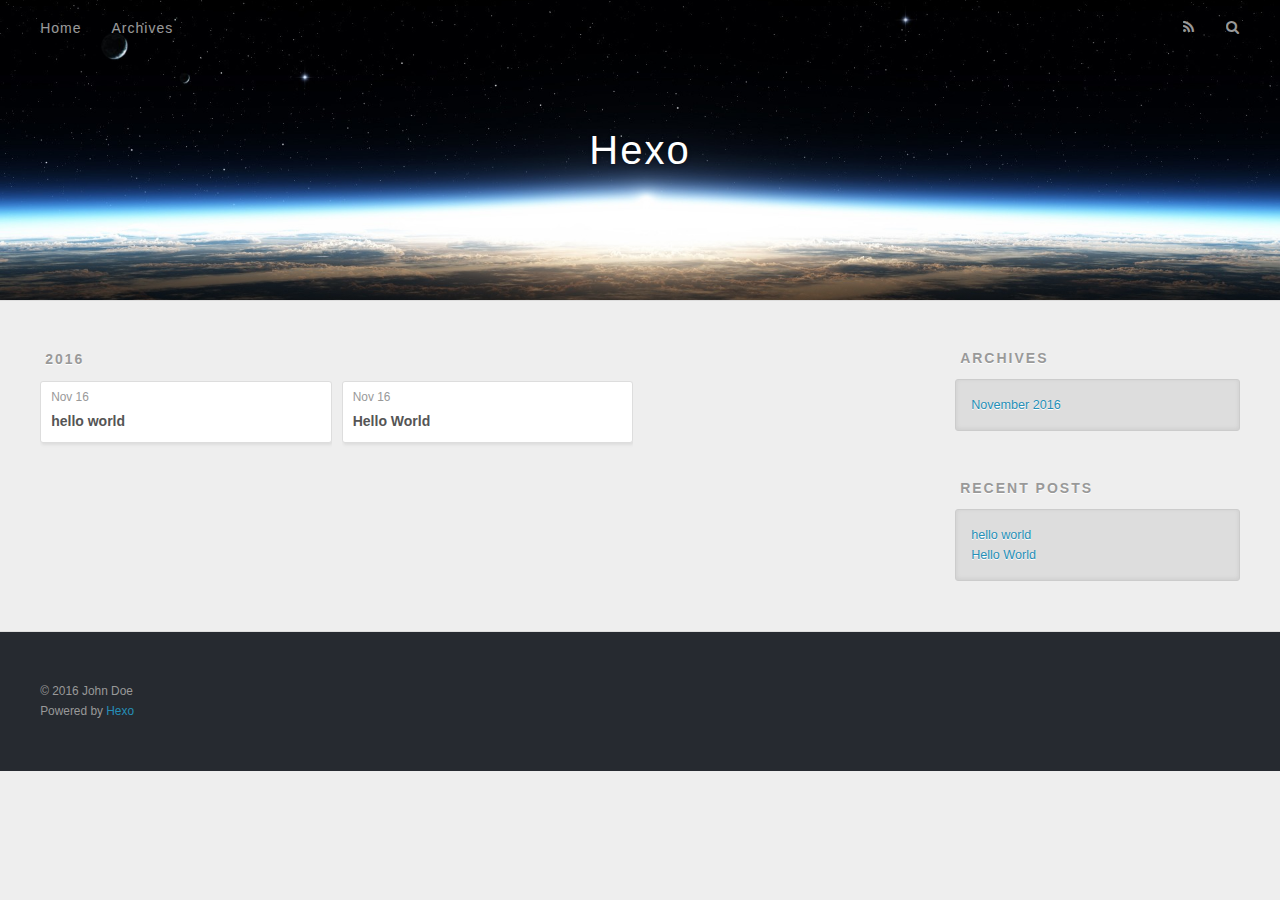
==== archives/index.html @ 9a526a94 "Site updated: 2016-11-16 15:22:12" ====
<!DOCTYPE html>
<html>
<head>
  <meta charset="utf-8">
  
  <title>Archives | Hexo</title>
  <meta name="viewport" content="width=device-width, initial-scale=1, maximum-scale=1">
  <meta property="og:type" content="website">
<meta property="og:title" content="Hexo">
<meta property="og:url" content="http://yoursite.com/archives/index.html">
<meta property="og:site_name" content="Hexo">
<meta name="twitter:card" content="summary">
<meta name="twitter:title" content="Hexo">
  
    <link rel="alternate" href="/atom.xml" title="Hexo" type="application/atom+xml">
  
  
    <link rel="icon" href="/favicon.png">
  
  
    <link href="//fonts.googleapis.com/css?family=Source+Code+Pro" rel="stylesheet" type="text/css">
  
  <link rel="stylesheet" href="/css/style.css">
  

</head>

<body>
  <div id="container">
    <div id="wrap">
      <header id="header">
  <div id="banner"></div>
  <div id="header-outer" class="outer">
    <div id="header-title" class="inner">
      <h1 id="logo-wrap">
        <a href="/" id="logo">Hexo</a>
      </h1>
      
    </div>
    <div id="header-inner" class="inner">
      <nav id="main-nav">
        <a id="main-nav-toggle" class="nav-icon"></a>
        
          <a class="main-nav-link" href="/">Home</a>
        
          <a class="main-nav-link" href="/archives">Archives</a>
        
      </nav>
      <nav id="sub-nav">
        
          <a id="nav-rss-link" class="nav-icon" href="/atom.xml" title="RSS Feed"></a>
        
        <a id="nav-search-btn" class="nav-icon" title="Search"></a>
      </nav>
      <div id="search-form-wrap">
        <form action="//google.com/search" method="get" accept-charset="UTF-8" class="search-form"><input type="search" name="q" results="0" class="search-form-input" placeholder="Search"><button type="submit" class="search-form-submit">&#xF002;</button><input type="hidden" name="sitesearch" value="http://yoursite.com"></form>
      </div>
    </div>
  </div>
</header>
      <div class="outer">
        <section id="main">
  
  
    
    
      
      
      <section class="archives-wrap">
        <div class="archive-year-wrap">
          <a href="/archives/2016" class="archive-year">2016</a>
        </div>
        <div class="archives">
    
    <article class="archive-article archive-type-post">
  <div class="archive-article-inner">
    <header class="archive-article-header">
      <a href="/2016/11/16/hello-world-1/" class="archive-article-date">
  <time datetime="2016-11-16T06:33:55.000Z" itemprop="datePublished">Nov 16</time>
</a>
      
  
    <h1 itemprop="name">
      <a class="archive-article-title" href="/2016/11/16/hello-world-1/">hello world</a>
    </h1>
  

    </header>
  </div>
</article>
  
    
    
    <article class="archive-article archive-type-post">
  <div class="archive-article-inner">
    <header class="archive-article-header">
      <a href="/2016/11/16/hello-world/" class="archive-article-date">
  <time datetime="2016-11-16T06:30:27.000Z" itemprop="datePublished">Nov 16</time>
</a>
      
  
    <h1 itemprop="name">
      <a class="archive-article-title" href="/2016/11/16/hello-world/">Hello World</a>
    </h1>
  

    </header>
  </div>
</article>
  
  
    </div></section>
  

</section>
        
          <aside id="sidebar">
  
    

  
    

  
    
  
    
  <div class="widget-wrap">
    <h3 class="widget-title">Archives</h3>
    <div class="widget">
      <ul class="archive-list"><li class="archive-list-item"><a class="archive-list-link" href="/archives/2016/11/">November 2016</a></li></ul>
    </div>
  </div>


  
    
  <div class="widget-wrap">
    <h3 class="widget-title">Recent Posts</h3>
    <div class="widget">
      <ul>
        
          <li>
            <a href="/2016/11/16/hello-world-1/">hello world</a>
          </li>
        
          <li>
            <a href="/2016/11/16/hello-world/">Hello World</a>
          </li>
        
      </ul>
    </div>
  </div>

  
</aside>
        
      </div>
      <footer id="footer">
  
  <div class="outer">
    <div id="footer-info" class="inner">
      &copy; 2016 John Doe<br>
      Powered by <a href="http://hexo.io/" target="_blank">Hexo</a>
    </div>
  </div>
</footer>
    </div>
    <nav id="mobile-nav">
  
    <a href="/" class="mobile-nav-link">Home</a>
  
    <a href="/archives" class="mobile-nav-link">Archives</a>
  
</nav>
    

<script src="//ajax.googleapis.com/ajax/libs/jquery/2.0.3/jquery.min.js"></script>


  <link rel="stylesheet" href="/fancybox/jquery.fancybox.css">
  <script src="/fancybox/jquery.fancybox.pack.js"></script>


<script src="/js/script.js"></script>

  </div>
</body>
</html>
---- css/style.css ----
body {
  width: 100%;
}
body:before,
body:after {
  content: "";
  display: table;
}
body:after {
  clear: both;
}
html,
body,
div,
span,
applet,
object,
iframe,
h1,
h2,
h3,
h4,
h5,
h6,
p,
blockquote,
pre,
a,
abbr,
acronym,
address,
big,
cite,
code,
del,
dfn,
em,
img,
ins,
kbd,
q,
s,
samp,
small,
strike,
strong,
sub,
sup,
tt,
var,
dl,
dt,
dd,
ol,
ul,
li,
fieldset,
form,
label,
legend,
table,
caption,
tbody,
tfoot,
thead,
tr,
th,
td {
  margin: 0;
  padding: 0;
  border: 0;
  outline: 0;
  font-weight: inherit;
  font-style: inherit;
  font-family: inherit;
  font-size: 100%;
  vertical-align: baseline;
}
body {
  line-height: 1;
  color: #000;
  background: #fff;
}
ol,
ul {
  list-style: none;
}
table {
  border-collapse: separate;
  border-spacing: 0;
  vertical-align: middle;
}
caption,
th,
td {
  text-align: left;
  font-weight: normal;
  vertical-align: middle;
}
a img {
  border: none;
}
input,
button {
  margin: 0;
  padding: 0;
}
input::-moz-focus-inner,
button::-moz-focus-inner {
  border: 0;
  padding: 0;
}
@font-face {
  font-family: FontAwesome;
  font-style: normal;
  font-weight: normal;
  src: url("fonts/fontawesome-webfont.eot?v=#4.0.3");
  src: url("fonts/fontawesome-webfont.eot?#iefix&v=#4.0.3") format("embedded-opentype"), url("fonts/fontawesome-webfont.woff?v=#4.0.3") format("woff"), url("fonts/fontawesome-webfont.ttf?v=#4.0.3") format("truetype"), url("fonts/fontawesome-webfont.svg#fontawesomeregular?v=#4.0.3") format("svg");
}
html,
body,
#container {
  height: 100%;
}
body {
  background: #eee;
  font: 14px "Helvetica Neue", Helvetica, Arial, sans-serif;
  -webkit-text-size-adjust: 100%;
}
.outer {
  max-width: 1220px;
  margin: 0 auto;
  padding: 0 20px;
}
.outer:before,
.outer:after {
  content: "";
  display: table;
}
.outer:after {
  clear: both;
}
.inner {
  display: inline;
  float: left;
  width: 98.33333333333333%;
  margin: 0 0.833333333333333%;
}
.left,
.alignleft {
  float: left;
}
.right,
.alignright {
  float: right;
}
.clear {
  clear: both;
}
#container {
  position: relative;
}
.mobile-nav-on {
  overflow: hidden;
}
#wrap {
  height: 100%;
  width: 100%;
  position: absolute;
  top: 0;
  left: 0;
  -webkit-transition: 0.2s ease-out;
  -moz-transition: 0.2s ease-out;
  -ms-transition: 0.2s ease-out;
  transition: 0.2s ease-out;
  z-index: 1;
  background: #eee;
}
.mobile-nav-on #wrap {
  left: 280px;
}
@media screen and (min-width: 768px) {
  #main {
    display: inline;
    float: left;
    width: 73.33333333333333%;
    margin: 0 0.833333333333333%;
  }
}
.article-date,
.article-category-link,
.archive-year,
.widget-title {
  text-decoration: none;
  text-transform: uppercase;
  letter-spacing: 2px;
  color: #999;
  margin-bottom: 1em;
  margin-left: 5px;
  line-height: 1em;
  text-shadow: 0 1px #fff;
  font-weight: bold;
}
.article-inner,
.archive-article-inner {
  background: #fff;
  -webkit-box-shadow: 1px 2px 3px #ddd;
  box-shadow: 1px 2px 3px #ddd;
  border: 1px solid #ddd;
  border-radius: 3px;
}
.article-entry h1,
.widget h1 {
  font-size: 2em;
}
.article-entry h2,
.widget h2 {
  font-size: 1.5em;
}
.article-entry h3,
.widget h3 {
  font-size: 1.3em;
}
.article-entry h4,
.widget h4 {
  font-size: 1.2em;
}
.article-entry h5,
.widget h5 {
  font-size: 1em;
}
.article-entry h6,
.widget h6 {
  font-size: 1em;
  color: #999;
}
.article-entry hr,
.widget hr {
  border: 1px dashed #ddd;
}
.article-entry strong,
.widget strong {
  font-weight: bold;
}
.article-entry em,
.widget em,
.article-entry cite,
.widget cite {
  font-style: italic;
}
.article-entry sup,
.widget sup,
.article-entry sub,
.widget sub {
  font-size: 0.75em;
  line-height: 0;
  position: relative;
  vertical-align: baseline;
}
.article-entry sup,
.widget sup {
  top: -0.5em;
}
.article-entry sub,
.widget sub {
  bottom: -0.2em;
}
.article-entry small,
.widget small {
  font-size: 0.85em;
}
.article-entry acronym,
.widget acronym,
.article-entry abbr,
.widget abbr {
  border-bottom: 1px dotted;
}
.article-entry ul,
.widget ul,
.article-entry ol,
.widget ol,
.article-entry dl,
.widget dl {
  margin: 0 20px;
  line-height: 1.6em;
}
.article-entry ul ul,
.widget ul ul,
.article-entry ol ul,
.widget ol ul,
.article-entry ul ol,
.widget ul ol,
.article-entry ol ol,
.widget ol ol {
  margin-top: 0;
  margin-bottom: 0;
}
.article-entry ul,
.widget ul {
  list-style: disc;
}
.article-entry ol,
.widget ol {
  list-style: decimal;
}
.article-entry dt,
.widget dt {
  font-weight: bold;
}
#header {
  height: 300px;
  position: relative;
  border-bottom: 1px solid #ddd;
}
#header:before,
#header:after {
  content: "";
  position: absolute;
  left: 0;
  right: 0;
  height: 40px;
}
#header:before {
  top: 0;
  background: -webkit-linear-gradient(rgba(0,0,0,0.2), transparent);
  background: -moz-linear-gradient(rgba(0,0,0,0.2), transparent);
  background: -ms-linear-gradient(rgba(0,0,0,0.2), transparent);
  background: linear-gradient(rgba(0,0,0,0.2), transparent);
}
#header:after {
  bottom: 0;
  background: -webkit-linear-gradient(transparent, rgba(0,0,0,0.2));
  background: -moz-linear-gradient(transparent, rgba(0,0,0,0.2));
  background: -ms-linear-gradient(transparent, rgba(0,0,0,0.2));
  background: linear-gradient(transparent, rgba(0,0,0,0.2));
}
#header-outer {
  height: 100%;
  position: relative;
}
#header-inner {
  position: relative;
  overflow: hidden;
}
#banner {
  position: absolute;
  top: 0;
  left: 0;
  width: 100%;
  height: 100%;
  background: url("images/banner.jpg") center #000;
  -webkit-background-size: cover;
  -moz-background-size: cover;
  background-size: cover;
  z-index: -1;
}
#header-title {
  text-align: center;
  height: 40px;
  position: absolute;
  top: 50%;
  left: 0;
  margin-top: -20px;
}
#logo,
#subtitle {
  text-decoration: none;
  color: #fff;
  font-weight: 300;
  text-shadow: 0 1px 4px rgba(0,0,0,0.3);
}
#logo {
  font-size: 40px;
  line-height: 40px;
  letter-spacing: 2px;
}
#subtitle {
  font-size: 16px;
  line-height: 16px;
  letter-spacing: 1px;
}
#subtitle-wrap {
  margin-top: 16px;
}
#main-nav {
  float: left;
  margin-left: -15px;
}
.nav-icon,
.main-nav-link {
  float: left;
  color: #fff;
  opacity: 0.6;
  text-decoration: none;
  text-shadow: 0 1px rgba(0,0,0,0.2);
  -webkit-transition: opacity 0.2s;
  -moz-transition: opacity 0.2s;
  -ms-transition: opacity 0.2s;
  transition: opacity 0.2s;
  display: block;
  padding: 20px 15px;
}
.nav-icon:hover,
.main-nav-link:hover {
  opacity: 1;
}
.nav-icon {
  font-family: FontAwesome;
  text-align: center;
  font-size: 14px;
  width: 14px;
  height: 14px;
  padding: 20px 15px;
  position: relative;
  cursor: pointer;
}
.main-nav-link {
  font-weight: 300;
  letter-spacing: 1px;
}
@media screen and (max-width: 479px) {
  .main-nav-link {
    display: none;
  }
}
#main-nav-toggle {
  display: none;
}
#main-nav-toggle:before {
  content: "\f0c9";
}
@media screen and (max-width: 479px) {
  #main-nav-toggle {
    display: block;
  }
}
#sub-nav {
  float: right;
  margin-right: -15px;
}
#nav-rss-link:before {
  content: "\f09e";
}
#nav-search-btn:before {
  content: "\f002";
}
#search-form-wrap {
  position: absolute;
  top: 15px;
  width: 150px;
  height: 30px;
  right: -150px;
  opacity: 0;
  -webkit-transition: 0.2s ease-out;
  -moz-transition: 0.2s ease-out;
  -ms-transition: 0.2s ease-out;
  transition: 0.2s ease-out;
}
#search-form-wrap.on {
  opacity: 1;
  right: 0;
}
@media screen and (max-width: 479px) {
  #search-form-wrap {
    width: 100%;
    right: -100%;
  }
}
.search-form {
  position: absolute;
  top: 0;
  left: 0;
  right: 0;
  background: #fff;
  padding: 5px 15px;
  border-radius: 15px;
  -webkit-box-shadow: 0 0 10px rgba(0,0,0,0.3);
  box-shadow: 0 0 10px rgba(0,0,0,0.3);
}
.search-form-input {
  border: none;
  background: none;
  color: #555;
  width: 100%;
  font: 13px "Helvetica Neue", Helvetica, Arial, sans-serif;
  outline: none;
}
.search-form-input::-webkit-search-results-decoration,
.search-form-input::-webkit-search-cancel-button {
  -webkit-appearance: none;
}
.search-form-submit {
  position: absolute;
  top: 50%;
  right: 10px;
  margin-top: -7px;
  font: 13px FontAwesome;
  border: none;
  background: none;
  color: #bbb;
  cursor: pointer;
}
.search-form-submit:hover,
.search-form-submit:focus {
  color: #777;
}
.article {
  margin: 50px 0;
}
.article-inner {
  overflow: hidden;
}
.article-meta:before,
.article-meta:after {
  content: "";
  display: table;
}
.article-meta:after {
  clear: both;
}
.article-date {
  float: left;
}
.article-category {
  float: left;
  line-height: 1em;
  color: #ccc;
  text-shadow: 0 1px #fff;
  margin-left: 8px;
}
.article-category:before {
  content: "\2022";
}
.article-category-link {
  margin: 0 12px 1em;
}
.article-header {
  padding: 20px 20px 0;
}
.article-title {
  text-decoration: none;
  font-size: 2em;
  font-weight: bold;
  color: #555;
  line-height: 1.1em;
  -webkit-transition: color 0.2s;
  -moz-transition: color 0.2s;
  -ms-transition: color 0.2s;
  transition: color 0.2s;
}
a.article-title:hover {
  color: #258fb8;
}
.article-entry {
  color: #555;
  padding: 0 20px;
}
.article-entry:before,
.article-entry:after {
  content: "";
  display: table;
}
.article-entry:after {
  clear: both;
}
.article-entry p,
.article-entry table {
  line-height: 1.6em;
  margin: 1.6em 0;
}
.article-entry h1,
.article-entry h2,
.article-entry h3,
.article-entry h4,
.article-entry h5,
.article-entry h6 {
  font-weight: bold;
}
.article-entry h1,
.article-entry h2,
.article-entry h3,
.article-entry h4,
.article-entry h5,
.article-entry h6 {
  line-height: 1.1em;
  margin: 1.1em 0;
}
.article-entry a {
  color: #258fb8;
  text-decoration: none;
}
.article-entry a:hover {
  text-decoration: underline;
}
.article-entry ul,
.article-entry ol,
.article-entry dl {
  margin-top: 1.6em;
  margin-bottom: 1.6em;
}
.article-entry img,
.article-entry video {
  max-width: 100%;
  height: auto;
  display: block;
  margin: auto;
}
.article-entry iframe {
  border: none;
}
.article-entry table {
  width: 100%;
  border-collapse: collapse;
  border-spacing: 0;
}
.article-entry th {
  font-weight: bold;
  border-bottom: 3px solid #ddd;
  padding-bottom: 0.5em;
}
.article-entry td {
  border-bottom: 1px solid #ddd;
  padding: 10px 0;
}
.article-entry blockquote {
  font-family: Georgia, "Times New Roman", serif;
  font-size: 1.4em;
  margin: 1.6em 20px;
  text-align: center;
}
.article-entry blockquote footer {
  font-size: 14px;
  margin: 1.6em 0;
  font-family: "Helvetica Neue", Helvetica, Arial, sans-serif;
}
.article-entry blockquote footer cite:before {
  content: "—";
  padding: 0 0.5em;
}
.article-entry .pullquote {
  text-align: left;
  width: 45%;
  margin: 0;
}
.article-entry .pullquote.left {
  margin-left: 0.5em;
  margin-right: 1em;
}
.article-entry .pullquote.right {
  margin-right: 0.5em;
  margin-left: 1em;
}
.article-entry .caption {
  color: #999;
  display: block;
  font-size: 0.9em;
  margin-top: 0.5em;
  position: relative;
  text-align: center;
}
.article-entry .video-container {
  position: relative;
  padding-top: 56.25%;
  height: 0;
  overflow: hidden;
}
.article-entry .video-container iframe,
.article-entry .video-container object,
.article-entry .video-container embed {
  position: absolute;
  top: 0;
  left: 0;
  width: 100%;
  height: 100%;
  margin-top: 0;
}
.article-more-link a {
  display: inline-block;
  line-height: 1em;
  padding: 6px 15px;
  border-radius: 15px;
  background: #eee;
  color: #999;
  text-shadow: 0 1px #fff;
  text-decoration: none;
}
.article-more-link a:hover {
  background: #258fb8;
  color: #fff;
  text-decoration: none;
  text-shadow: 0 1px #1e7293;
}
.article-footer {
  font-size: 0.85em;
  line-height: 1.6em;
  border-top: 1px solid #ddd;
  padding-top: 1.6em;
  margin: 0 20px 20px;
}
.article-footer:before,
.article-footer:after {
  content: "";
  display: table;
}
.article-footer:after {
  clear: both;
}
.article-footer a {
  color: #999;
  text-decoration: none;
}
.article-footer a:hover {
  color: #555;
}
.article-tag-list-item {
  float: left;
  margin-right: 10px;
}
.article-tag-list-link:before {
  content: "#";
}
.article-comment-link {
  float: right;
}
.article-comment-link:before {
  content: "\f075";
  font-family: FontAwesome;
  padding-right: 8px;
}
.article-share-link {
  cursor: pointer;
  float: right;
  margin-left: 20px;
}
.article-share-link:before {
  content: "\f064";
  font-family: FontAwesome;
  padding-right: 6px;
}
#article-nav {
  position: relative;
}
#article-nav:before,
#article-nav:after {
  content: "";
  display: table;
}
#article-nav:after {
  clear: both;
}
@media screen and (min-width: 768px) {
  #article-nav {
    margin: 50px 0;
  }
  #article-nav:before {
    width: 8px;
    height: 8px;
    position: absolute;
    top: 50%;
    left: 50%;
    margin-top: -4px;
    margin-left: -4px;
    content: "";
    border-radius: 50%;
    background: #ddd;
    -webkit-box-shadow: 0 1px 2px #fff;
    box-shadow: 0 1px 2px #fff;
  }
}
.article-nav-link-wrap {
  text-decoration: none;
  text-shadow: 0 1px #fff;
  color: #999;
  -webkit-box-sizing: border-box;
  -moz-box-sizing: border-box;
  box-sizing: border-box;
  margin-top: 50px;
  text-align: center;
  display: block;
}
.article-nav-link-wrap:hover {
  color: #555;
}
@media screen and (min-width: 768px) {
  .article-nav-link-wrap {
    width: 50%;
    margin-top: 0;
  }
}
@media screen and (min-width: 768px) {
  #article-nav-newer {
    float: left;
    text-align: right;
    padding-right: 20px;
  }
}
@media screen and (min-width: 768px) {
  #article-nav-older {
    float: right;
    text-align: left;
    padding-left: 20px;
  }
}
.article-nav-caption {
  text-transform: uppercase;
  letter-spacing: 2px;
  color: #ddd;
  line-height: 1em;
  font-weight: bold;
}
#article-nav-newer .article-nav-caption {
  margin-right: -2px;
}
.article-nav-title {
  font-size: 0.85em;
  line-height: 1.6em;
  margin-top: 0.5em;
}
.article-share-box {
  position: absolute;
  display: none;
  background: #fff;
  -webkit-box-shadow: 1px 2px 10px rgba(0,0,0,0.2);
  box-shadow: 1px 2px 10px rgba(0,0,0,0.2);
  border-radius: 3px;
  margin-left: -145px;
  overflow: hidden;
  z-index: 1;
}
.article-share-box.on {
  display: block;
}
.article-share-input {
  width: 100%;
  background: none;
  -webkit-box-sizing: border-box;
  -moz-box-sizing: border-box;
  box-sizing: border-box;
  font: 14px "Helvetica Neue", Helvetica, Arial, sans-serif;
  padding: 0 15px;
  color: #555;
  outline: none;
  border: 1px solid #ddd;
  border-radius: 3px 3px 0 0;
  height: 36px;
  line-height: 36px;
}
.article-share-links {
  background: #eee;
}
.article-share-links:before,
.article-share-links:after {
  content: "";
  display: table;
}
.article-share-links:after {
  clear: both;
}
.article-share-twitter,
.article-share-facebook,
.article-share-pinterest,
.article-share-google {
  width: 50px;
  height: 36px;
  display: block;
  float: left;
  position: relative;
  color: #999;
  text-shadow: 0 1px #fff;
}
.article-share-twitter:before,
.article-share-facebook:before,
.article-share-pinterest:before,
.article-share-google:before {
  font-size: 20px;
  font-family: FontAwesome;
  width: 20px;
  height: 20px;
  position: absolute;
  top: 50%;
  left: 50%;
  margin-top: -10px;
  margin-left: -10px;
  text-align: center;
}
.article-share-twitter:hover,
.article-share-facebook:hover,
.article-share-pinterest:hover,
.article-share-google:hover {
  color: #fff;
}
.article-share-twitter:before {
  content: "\f099";
}
.article-share-twitter:hover {
  background: #00aced;
  text-shadow: 0 1px #008abe;
}
.article-share-facebook:before {
  content: "\f09a";
}
.article-share-facebook:hover {
  background: #3b5998;
  text-shadow: 0 1px #2f477a;
}
.article-share-pinterest:before {
  content: "\f0d2";
}
.article-share-pinterest:hover {
  background: #cb2027;
  text-shadow: 0 1px #a21a1f;
}
.article-share-google:before {
  content: "\f0d5";
}
.article-share-google:hover {
  background: #dd4b39;
  text-shadow: 0 1px #be3221;
}
.article-gallery {
  background: #000;
  position: relative;
}
.article-gallery-photos {
  position: relative;
  overflow: hidden;
}
.article-gallery-img {
  display: none;
  max-width: 100%;
}
.article-gallery-img:first-child {
  display: block;
}
.article-gallery-img.loaded {
  position: absolute;
  display: block;
}
.article-gallery-img img {
  display: block;
  max-width: 100%;
  margin: 0 auto;
}
#comments {
  background: #fff;
  -webkit-box-shadow: 1px 2px 3px #ddd;
  box-shadow: 1px 2px 3px #ddd;
  padding: 20px;
  border: 1px solid #ddd;
  border-radius: 3px;
  margin: 50px 0;
}
#comments a {
  color: #258fb8;
}
.archives-wrap {
  margin: 50px 0;
}
.archives:before,
.archives:after {
  content: "";
  display: table;
}
.archives:after {
  clear: both;
}
.archive-year-wrap {
  margin-bottom: 1em;
}
.archives {
  -webkit-column-gap: 10px;
  -moz-column-gap: 10px;
  column-gap: 10px;
}
@media screen and (min-width: 480px) and (max-width: 767px) {
  .archives {
    -webkit-column-count: 2;
    -moz-column-count: 2;
    column-count: 2;
  }
}
@media screen and (min-width: 768px) {
  .archives {
    -webkit-column-count: 3;
    -moz-column-count: 3;
    column-count: 3;
  }
}
.archive-article {
  -webkit-column-break-inside: avoid;
  page-break-inside: avoid;
  overflow: hidden;
  break-inside: avoid-column;
}
.archive-article-inner {
  padding: 10px;
  margin-bottom: 15px;
}
.archive-article-title {
  text-decoration: none;
  font-weight: bold;
  color: #555;
  -webkit-transition: color 0.2s;
  -moz-transition: color 0.2s;
  -ms-transition: color 0.2s;
  transition: color 0.2s;
  line-height: 1.6em;
}
.archive-article-title:hover {
  color: #258fb8;
}
.archive-article-footer {
  margin-top: 1em;
}
.archive-article-date {
  color: #999;
  text-decoration: none;
  font-size: 0.85em;
  line-height: 1em;
  margin-bottom: 0.5em;
  display: block;
}
#page-nav {
  margin: 50px auto;
  background: #fff;
  -webkit-box-shadow: 1px 2px 3px #ddd;
  box-shadow: 1px 2px 3px #ddd;
  border: 1px solid #ddd;
  border-radius: 3px;
  text-align: center;
  color: #999;
  overflow: hidden;
}
#page-nav:before,
#page-nav:after {
  content: "";
  display: table;
}
#page-nav:after {
  clear: both;
}
#page-nav a,
#page-nav span {
  padding: 10px 20px;
  line-height: 1;
  height: 2ex;
}
#page-nav a {
  color: #999;
  text-decoration: none;
}
#page-nav a:hover {
  background: #999;
  color: #fff;
}
#page-nav .prev {
  float: left;
}
#page-nav .next {
  float: right;
}
#page-nav .page-number {
  display: inline-block;
}
@media screen and (max-width: 479px) {
  #page-nav .page-number {
    display: none;
  }
}
#page-nav .current {
  color: #555;
  font-weight: bold;
}
#page-nav .space {
  color: #ddd;
}
#footer {
  background: #262a30;
  padding: 50px 0;
  border-top: 1px solid #ddd;
  color: #999;
}
#footer a {
  color: #258fb8;
  text-decoration: none;
}
#footer a:hover {
  text-decoration: underline;
}
#footer-info {
  line-height: 1.6em;
  font-size: 0.85em;
}
.article-entry pre,
.article-entry .highlight {
  background: #2d2d2d;
  margin: 0 -20px;
  padding: 15px 20px;
  border-style: solid;
  border-color: #ddd;
  border-width: 1px 0;
  overflow: auto;
  color: #ccc;
  line-height: 22.400000000000002px;
}
.article-entry .highlight .gutter pre,
.article-entry .gist .gist-file .gist-data .line-numbers {
  color: #666;
  font-size: 0.85em;
}
.article-entry pre,
.article-entry code {
  font-family: "Source Code Pro", Consolas, Monaco, Menlo, Consolas, monospace;
}
.article-entry code {
  background: #eee;
  text-shadow: 0 1px #fff;
  padding: 0 0.3em;
}
.article-entry pre code {
  background: none;
  text-shadow: none;
  padding: 0;
}
.article-entry .highlight pre {
  border: none;
  margin: 0;
  padding: 0;
}
.article-entry .highlight table {
  margin: 0;
  width: auto;
}
.article-entry .highlight td {
  border: none;
  padding: 0;
}
.article-entry .highlight figcaption {
  font-size: 0.85em;
  color: #999;
  line-height: 1em;
  margin-bottom: 1em;
}
.article-entry .highlight figcaption:before,
.article-entry .highlight figcaption:after {
  content: "";
  display: table;
}
.article-entry .highlight figcaption:after {
  clear: both;
}
.article-entry .highlight figcaption a {
  float: right;
}
.article-entry .highlight .gutter pre {
  text-align: right;
  padding-right: 20px;
}
.article-entry .highlight .line {
  height: 22.400000000000002px;
}
.article-entry .highlight .line.marked {
  background: #515151;
}
.article-entry .gist {
  margin: 0 -20px;
  border-style: solid;
  border-color: #ddd;
  border-width: 1px 0;
  background: #2d2d2d;
  padding: 15px 20px 15px 0;
}
.article-entry .gist .gist-file {
  border: none;
  font-family: "Source Code Pro", Consolas, Monaco, Menlo, Consolas, monospace;
  margin: 0;
}
.article-entry .gist .gist-file .gist-data {
  background: none;
  border: none;
}
.article-entry .gist .gist-file .gist-data .line-numbers {
  background: none;
  border: none;
  padding: 0 20px 0 0;
}
.article-entry .gist .gist-file .gist-data .line-data {
  padding: 0 !important;
}
.article-entry .gist .gist-file .highlight {
  margin: 0;
  padding: 0;
  border: none;
}
.article-entry .gist .gist-file .gist-meta {
  background: #2d2d2d;
  color: #999;
  font: 0.85em "Helvetica Neue", Helvetica, Arial, sans-serif;
  text-shadow: 0 0;
  padding: 0;
  margin-top: 1em;
  margin-left: 20px;
}
.article-entry .gist .gist-file .gist-meta a {
  color: #258fb8;
  font-weight: normal;
}
.article-entry .gist .gist-file .gist-meta a:hover {
  text-decoration: underline;
}
pre .comment,
pre .title {
  color: #999;
}
pre .variable,
pre .attribute,
pre .tag,
pre .regexp,
pre .ruby .constant,
pre .xml .tag .title,
pre .xml .pi,
pre .xml .doctype,
pre .html .doctype,
pre .css .id,
pre .css .class,
pre .css .pseudo {
  color: #f2777a;
}
pre .number,
pre .preprocessor,
pre .built_in,
pre .literal,
pre .params,
pre .constant {
  color: #f99157;
}
pre .class,
pre .ruby .class .title,
pre .css .rules .attribute {
  color: #9c9;
}
pre .string,
pre .value,
pre .inheritance,
pre .header,
pre .ruby .symbol,
pre .xml .cdata {
  color: #9c9;
}
pre .css .hexcolor {
  color: #6cc;
}
pre .function,
pre .python .decorator,
pre .python .title,
pre .ruby .function .title,
pre .ruby .title .keyword,
pre .perl .sub,
pre .javascript .title,
pre .coffeescript .title {
  color: #69c;
}
pre .keyword,
pre .javascript .function {
  color: #c9c;
}
@media screen and (max-width: 479px) {
  #mobile-nav {
    position: absolute;
    top: 0;
    left: 0;
    width: 280px;
    height: 100%;
    background: #191919;
    border-right: 1px solid #fff;
  }
}
@media screen and (max-width: 479px) {
  .mobile-nav-link {
    display: block;
    color: #999;
    text-decoration: none;
    padding: 15px 20px;
    font-weight: bold;
  }
  .mobile-nav-link:hover {
    color: #fff;
  }
}
@media screen and (min-width: 768px) {
  #sidebar {
    display: inline;
    float: left;
    width: 23.333333333333332%;
    margin: 0 0.833333333333333%;
  }
}
.widget-wrap {
  margin: 50px 0;
}
.widget {
  color: #777;
  text-shadow: 0 1px #fff;
  background: #ddd;
  -webkit-box-shadow: 0 -1px 4px #ccc inset;
  box-shadow: 0 -1px 4px #ccc inset;
  border: 1px solid #ccc;
  padding: 15px;
  border-radius: 3px;
}
.widget a {
  color: #258fb8;
  text-decoration: none;
}
.widget a:hover {
  text-decoration: underline;
}
.widget ul ul,
.widget ol ul,
.widget dl ul,
.widget ul ol,
.widget ol ol,
.widget dl ol,
.widget ul dl,
.widget ol dl,
.widget dl dl {
  margin-left: 15px;
  list-style: disc;
}
.widget {
  line-height: 1.6em;
  word-wrap: break-word;
  font-size: 0.9em;
}
.widget ul,
.widget ol {
  list-style: none;
  margin: 0;
}
.widget ul ul,
.widget ol ul,
.widget ul ol,
.widget ol ol {
  margin: 0 20px;
}
.widget ul ul,
.widget ol ul {
  list-style: disc;
}
.widget ul ol,
.widget ol ol {
  list-style: decimal;
}
.category-list-count,
.tag-list-count,
.archive-list-count {
  padding-left: 5px;
  color: #999;
  font-size: 0.85em;
}
.category-list-count:before,
.tag-list-count:before,
.archive-list-count:before {
  content: "(";
}
.category-list-count:after,
.tag-list-count:after,
.archive-list-count:after {
  content: ")";
}
.tagcloud a {
  margin-right: 5px;
  display: inline-block;
}
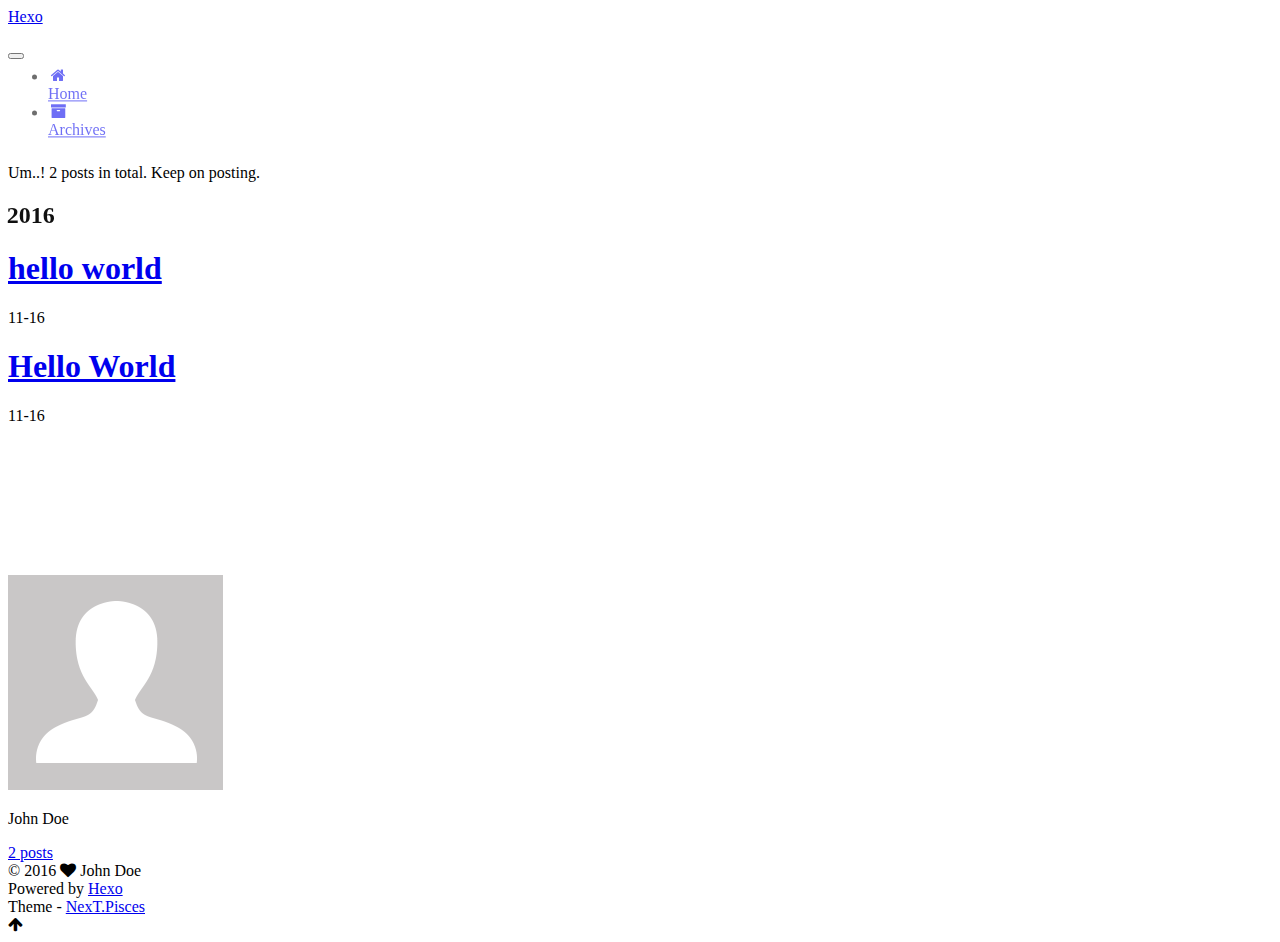
==== commit ce8a9e48: "Site updated: 2016-11-17 14:35:20" ====
--- a/archives/index.html
+++ b/archives/index.html
@@ -1,189 +1,526 @@
-<!DOCTYPE html>
-<html>
+<!doctype html>
+
+
+
+  
+
+
+<html class="theme-next pisces use-motion" lang="">
 <head>
-  <meta charset="utf-8">
-  
-  <title>Archives | Hexo</title>
-  <meta name="viewport" content="width=device-width, initial-scale=1, maximum-scale=1">
-  <meta property="og:type" content="website">
+  <meta charset="UTF-8"/>
+<meta http-equiv="X-UA-Compatible" content="IE=edge" />
+<meta name="viewport" content="width=device-width, initial-scale=1, maximum-scale=1"/>
+
+
+
+<meta http-equiv="Cache-Control" content="no-transform" />
+<meta http-equiv="Cache-Control" content="no-siteapp" />
+
+
+
+
+
+
+
+
+
+
+
+
+  
+  
+  <link href="/lib/fancybox/source/jquery.fancybox.css?v=2.1.5" rel="stylesheet" type="text/css" />
+
+
+
+
+  
+  
+  
+  
+
+  
+    
+    
+  
+
+  
+
+  
+
+  
+
+  
+
+  
+    
+    
+    <link href="//fonts.googleapis.com/css?family=Lato:300,300italic,400,400italic,700,700italic&subset=latin,latin-ext" rel="stylesheet" type="text/css">
+  
+
+
+
+
+
+
+<link href="/lib/font-awesome/css/font-awesome.min.css?v=4.6.2" rel="stylesheet" type="text/css" />
+
+<link href="/css/main.css?v=5.1.0" rel="stylesheet" type="text/css" />
+
+
+  <meta name="keywords" content="Hexo, NexT" />
+
+
+
+
+
+
+
+
+  <link rel="shortcut icon" type="image/x-icon" href="/favicon.ico?v=5.1.0" />
+
+
+
+
+
+
+<meta property="og:type" content="website">
 <meta property="og:title" content="Hexo">
 <meta property="og:url" content="http://yoursite.com/archives/index.html">
 <meta property="og:site_name" content="Hexo">
 <meta name="twitter:card" content="summary">
 <meta name="twitter:title" content="Hexo">
-  
-    <link rel="alternate" href="/atom.xml" title="Hexo" type="application/atom+xml">
-  
-  
-    <link rel="icon" href="/favicon.png">
-  
-  
-    <link href="//fonts.googleapis.com/css?family=Source+Code+Pro" rel="stylesheet" type="text/css">
-  
-  <link rel="stylesheet" href="/css/style.css">
-  
-
+
+
+
+<script type="text/javascript" id="hexo.configurations">
+  var NexT = window.NexT || {};
+  var CONFIG = {
+    root: '/',
+    scheme: 'Pisces',
+    sidebar: {"position":"left","display":"post"},
+    fancybox: true,
+    motion: true,
+    duoshuo: {
+      userId: '0',
+      author: 'Author'
+    },
+    algolia: {
+      applicationID: '',
+      apiKey: '',
+      indexName: '',
+      hits: {"per_page":10},
+      labels: {"input_placeholder":"Search for Posts","hits_empty":"We didn't find any results for the search: ${query}","hits_stats":"${hits} results found in ${time} ms"}
+    }
+  };
+</script>
+
+
+
+  <link rel="canonical" href="http://yoursite.com/archives/"/>
+
+
+
+
+
+  <title> Archive | Hexo </title>
 </head>
 
-<body>
-  <div id="container">
-    <div id="wrap">
-      <header id="header">
-  <div id="banner"></div>
-  <div id="header-outer" class="outer">
-    <div id="header-title" class="inner">
-      <h1 id="logo-wrap">
-        <a href="/" id="logo">Hexo</a>
+<body itemscope itemtype="http://schema.org/WebPage" lang="">
+
+  
+
+
+
+
+
+
+
+
+
+
+  
+  
+    
+  
+
+  <div class="container one-collumn sidebar-position-left  page-archive  ">
+    <div class="headband"></div>
+
+    <header id="header" class="header" itemscope itemtype="http://schema.org/WPHeader">
+      <div class="header-inner"><div class="site-meta ">
+  
+
+  <div class="custom-logo-site-title">
+    <a href="/"  class="brand" rel="start">
+      <span class="logo-line-before"><i></i></span>
+      <span class="site-title">Hexo</span>
+      <span class="logo-line-after"><i></i></span>
+    </a>
+  </div>
+  <p class="site-subtitle"></p>
+</div>
+
+<div class="site-nav-toggle">
+  <button>
+    <span class="btn-bar"></span>
+    <span class="btn-bar"></span>
+    <span class="btn-bar"></span>
+  </button>
+</div>
+
+<nav class="site-nav">
+  
+
+  
+    <ul id="menu" class="menu">
+      
+        
+        <li class="menu-item menu-item-home">
+          <a href="/" rel="section">
+            
+              <i class="menu-item-icon fa fa-fw fa-home"></i> <br />
+            
+            Home
+          </a>
+        </li>
+      
+        
+        <li class="menu-item menu-item-archives">
+          <a href="/archives" rel="section">
+            
+              <i class="menu-item-icon fa fa-fw fa-archive"></i> <br />
+            
+            Archives
+          </a>
+        </li>
+      
+
+      
+    </ul>
+  
+
+  
+</nav>
+
+
+
+ </div>
+    </header>
+
+    <main id="main" class="main">
+      <div class="main-inner">
+        <div class="content-wrap">
+          <div id="content" class="content">
+            
+
+  <section id="posts" class="posts-collapse">
+    <span class="archive-move-on"></span>
+
+    <span class="archive-page-counter">
+      
+      
+      
+        
+      
+      Um..! 2 posts in total. Keep on posting.
+    </span>
+
+    
+
+      
+      
+      
+
+      
+        
+        <div class="collection-title">
+          <h2 class="archive-year motion-element" id="archive-year-2016">2016</h2>
+        </div>
+      
+      
+
+      
+
+  <article class="post post-type-normal" itemscope itemtype="http://schema.org/Article">
+    <header class="post-header">
+
+      <h1 class="post-title">
+        
+            <a class="post-title-link" href="/2016/11/16/hello-world-1/" itemprop="url">
+              
+                <span itemprop="name">hello world</span>
+              
+            </a>
+        
       </h1>
-      
-    </div>
-    <div id="header-inner" class="inner">
-      <nav id="main-nav">
-        <a id="main-nav-toggle" class="nav-icon"></a>
-        
-          <a class="main-nav-link" href="/">Home</a>
-        
-          <a class="main-nav-link" href="/archives">Archives</a>
-        
-      </nav>
-      <nav id="sub-nav">
-        
-          <a id="nav-rss-link" class="nav-icon" href="/atom.xml" title="RSS Feed"></a>
-        
-        <a id="nav-search-btn" class="nav-icon" title="Search"></a>
-      </nav>
-      <div id="search-form-wrap">
-        <form action="//google.com/search" method="get" accept-charset="UTF-8" class="search-form"><input type="search" name="q" results="0" class="search-form-input" placeholder="Search"><button type="submit" class="search-form-submit">&#xF002;</button><input type="hidden" name="sitesearch" value="http://yoursite.com"></form>
+
+      <div class="post-meta">
+        <time class="post-time" itemprop="dateCreated"
+              datetime="2016-11-16T14:33:55+08:00"
+              content="2016-11-16" >
+          11-16
+        </time>
       </div>
+
+    </header>
+  </article>
+
+
+
+    
+
+      
+      
+      
+
+      
+      
+
+      
+
+  <article class="post post-type-normal" itemscope itemtype="http://schema.org/Article">
+    <header class="post-header">
+
+      <h1 class="post-title">
+        
+            <a class="post-title-link" href="/2016/11/16/hello-world/" itemprop="url">
+              
+                <span itemprop="name">Hello World</span>
+              
+            </a>
+        
+      </h1>
+
+      <div class="post-meta">
+        <time class="post-time" itemprop="dateCreated"
+              datetime="2016-11-16T14:30:27+08:00"
+              content="2016-11-16" >
+          11-16
+        </time>
+      </div>
+
+    </header>
+  </article>
+
+
+
+    
+
+  </section>
+
+  
+
+
+
+          </div>
+          
+
+
+          
+
+        </div>
+        
+          
+  
+  <div class="sidebar-toggle">
+    <div class="sidebar-toggle-line-wrap">
+      <span class="sidebar-toggle-line sidebar-toggle-line-first"></span>
+      <span class="sidebar-toggle-line sidebar-toggle-line-middle"></span>
+      <span class="sidebar-toggle-line sidebar-toggle-line-last"></span>
     </div>
   </div>
-</header>
-      <div class="outer">
-        <section id="main">
-  
-  
-    
-    
-      
-      
-      <section class="archives-wrap">
-        <div class="archive-year-wrap">
-          <a href="/archives/2016" class="archive-year">2016</a>
+
+  <aside id="sidebar" class="sidebar">
+    <div class="sidebar-inner">
+
+      
+
+      
+
+      <section class="site-overview sidebar-panel sidebar-panel-active">
+        <div class="site-author motion-element" itemprop="author" itemscope itemtype="http://schema.org/Person">
+          <img class="site-author-image" itemprop="image"
+               src="/images/avatar.gif"
+               alt="John Doe" />
+          <p class="site-author-name" itemprop="name">John Doe</p>
+          <p class="site-description motion-element" itemprop="description"></p>
         </div>
-        <div class="archives">
-    
-    <article class="archive-article archive-type-post">
-  <div class="archive-article-inner">
-    <header class="archive-article-header">
-      <a href="/2016/11/16/hello-world-1/" class="archive-article-date">
-  <time datetime="2016-11-16T06:33:55.000Z" itemprop="datePublished">Nov 16</time>
-</a>
-      
-  
-    <h1 itemprop="name">
-      <a class="archive-article-title" href="/2016/11/16/hello-world-1/">hello world</a>
-    </h1>
-  
-
-    </header>
-  </div>
-</article>
-  
-    
-    
-    <article class="archive-article archive-type-post">
-  <div class="archive-article-inner">
-    <header class="archive-article-header">
-      <a href="/2016/11/16/hello-world/" class="archive-article-date">
-  <time datetime="2016-11-16T06:30:27.000Z" itemprop="datePublished">Nov 16</time>
-</a>
-      
-  
-    <h1 itemprop="name">
-      <a class="archive-article-title" href="/2016/11/16/hello-world/">Hello World</a>
-    </h1>
-  
-
-    </header>
-  </div>
-</article>
-  
-  
-    </div></section>
-  
-
-</section>
-        
-          <aside id="sidebar">
-  
-    
-
-  
-    
-
-  
-    
-  
-    
-  <div class="widget-wrap">
-    <h3 class="widget-title">Archives</h3>
-    <div class="widget">
-      <ul class="archive-list"><li class="archive-list-item"><a class="archive-list-link" href="/archives/2016/11/">November 2016</a></li></ul>
+        <nav class="site-state motion-element">
+          <div class="site-state-item site-state-posts">
+            <a href="/archives">
+              <span class="site-state-item-count">2</span>
+              <span class="site-state-item-name">posts</span>
+            </a>
+          </div>
+
+          
+
+          
+
+        </nav>
+
+        
+
+        <div class="links-of-author motion-element">
+          
+        </div>
+
+        
+        
+
+        
+        
+
+        
+
+
+      </section>
+
+      
+
+    </div>
+  </aside>
+
+
+        
+      </div>
+    </main>
+
+    <footer id="footer" class="footer">
+      <div class="footer-inner">
+        <div class="copyright" >
+  
+  &copy; 
+  <span itemprop="copyrightYear">2016</span>
+  <span class="with-love">
+    <i class="fa fa-heart"></i>
+  </span>
+  <span class="author" itemprop="copyrightHolder">John Doe</span>
+</div>
+
+
+<div class="powered-by">
+  Powered by <a class="theme-link" href="https://hexo.io">Hexo</a>
+</div>
+
+<div class="theme-info">
+  Theme -
+  <a class="theme-link" href="https://github.com/iissnan/hexo-theme-next">
+    NexT.Pisces
+  </a>
+</div>
+
+
+        
+
+        
+      </div>
+    </footer>
+
+    <div class="back-to-top">
+      <i class="fa fa-arrow-up"></i>
     </div>
   </div>
 
-
-  
-    
-  <div class="widget-wrap">
-    <h3 class="widget-title">Recent Posts</h3>
-    <div class="widget">
-      <ul>
-        
-          <li>
-            <a href="/2016/11/16/hello-world-1/">hello world</a>
-          </li>
-        
-          <li>
-            <a href="/2016/11/16/hello-world/">Hello World</a>
-          </li>
-        
-      </ul>
-    </div>
-  </div>
-
-  
-</aside>
-        
-      </div>
-      <footer id="footer">
-  
-  <div class="outer">
-    <div id="footer-info" class="inner">
-      &copy; 2016 John Doe<br>
-      Powered by <a href="http://hexo.io/" target="_blank">Hexo</a>
-    </div>
-  </div>
-</footer>
-    </div>
-    <nav id="mobile-nav">
-  
-    <a href="/" class="mobile-nav-link">Home</a>
-  
-    <a href="/archives" class="mobile-nav-link">Archives</a>
-  
-</nav>
-    
-
-<script src="//ajax.googleapis.com/ajax/libs/jquery/2.0.3/jquery.min.js"></script>
-
-
-  <link rel="stylesheet" href="/fancybox/jquery.fancybox.css">
-  <script src="/fancybox/jquery.fancybox.pack.js"></script>
-
-
-<script src="/js/script.js"></script>
-
-  </div>
+  
+
+<script type="text/javascript">
+  if (Object.prototype.toString.call(window.Promise) !== '[object Function]') {
+    window.Promise = null;
+  }
+</script>
+
+
+
+
+
+
+
+
+
+  
+
+
+
+  
+  <script type="text/javascript" src="/lib/jquery/index.js?v=2.1.3"></script>
+
+  
+  <script type="text/javascript" src="/lib/fastclick/lib/fastclick.min.js?v=1.0.6"></script>
+
+  
+  <script type="text/javascript" src="/lib/jquery_lazyload/jquery.lazyload.js?v=1.9.7"></script>
+
+  
+  <script type="text/javascript" src="/lib/velocity/velocity.min.js?v=1.2.1"></script>
+
+  
+  <script type="text/javascript" src="/lib/velocity/velocity.ui.min.js?v=1.2.1"></script>
+
+  
+  <script type="text/javascript" src="/lib/fancybox/source/jquery.fancybox.pack.js?v=2.1.5"></script>
+
+
+  
+
+
+  <script type="text/javascript" src="/js/src/utils.js?v=5.1.0"></script>
+
+  <script type="text/javascript" src="/js/src/motion.js?v=5.1.0"></script>
+
+
+
+  
+  
+
+
+  <script type="text/javascript" src="/js/src/affix.js?v=5.1.0"></script>
+
+  <script type="text/javascript" src="/js/src/schemes/pisces.js?v=5.1.0"></script>
+
+
+
+  
+  
+    <script type="text/javascript" id="motion.page.archive">
+      $('.archive-year').velocity('transition.slideLeftIn');
+    </script>
+  
+
+
+  
+
+
+  <script type="text/javascript" src="/js/src/bootstrap.js?v=5.1.0"></script>
+
+
+
+  
+
+
+
+  
+
+
+
+
+	
+
+
+
+
+  
+  
+
+  
+
+  
+
+  
+
+  
+
+
 </body>
-</html>+</html>
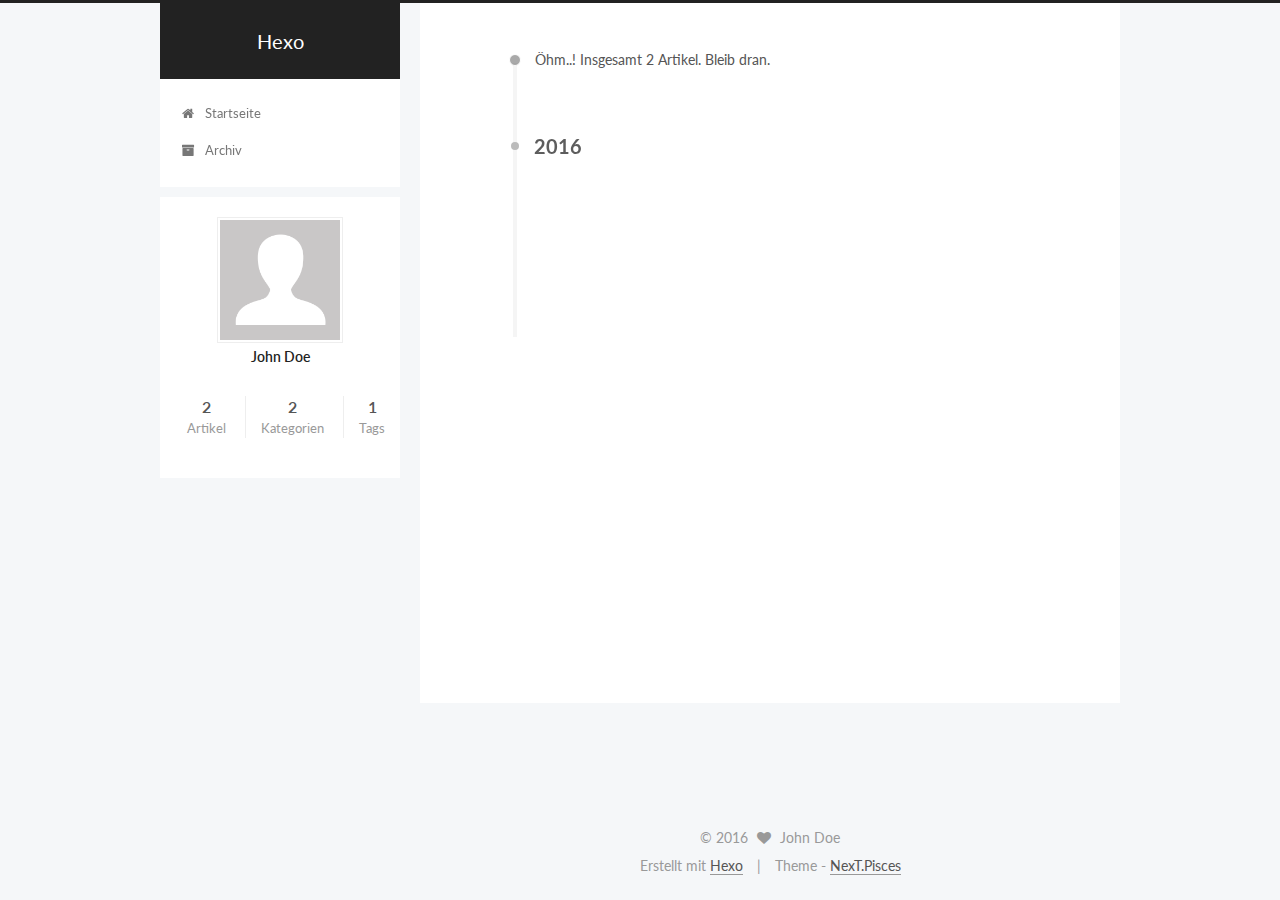
==== commit 69d7cc21: "Site updated: 2016-11-17 18:22:16" ====
--- a/archives/index.html
+++ b/archives/index.html
@@ -123,7 +123,7 @@
 
 
 
-  <title> Archive | Hexo </title>
+  <title> Archiv | Hexo </title>
 </head>
 
 <body itemscope itemtype="http://schema.org/WebPage" lang="">
@@ -181,7 +181,7 @@
             
               <i class="menu-item-icon fa fa-fw fa-home"></i> <br />
             
-            Home
+            Startseite
           </a>
         </li>
       
@@ -191,7 +191,7 @@
             
               <i class="menu-item-icon fa fa-fw fa-archive"></i> <br />
             
-            Archives
+            Archiv
           </a>
         </li>
       
@@ -223,7 +223,7 @@
       
         
       
-      Um..! 2 posts in total. Keep on posting.
+      Öhm..! Insgesamt 2 Artikel. Bleib dran.
     </span>
 
     
@@ -247,9 +247,9 @@
 
       <h1 class="post-title">
         
-            <a class="post-title-link" href="/2016/11/16/hello-world-1/" itemprop="url">
-              
-                <span itemprop="name">hello world</span>
+            <a class="post-title-link" href="/2016/11/16/iOS App 上架（Analysis 工具使用/" itemprop="url">
+              
+                <span itemprop="name">iOS App 上架（Analysis 工具使用</span>
               
             </a>
         
@@ -284,9 +284,9 @@
 
       <h1 class="post-title">
         
-            <a class="post-title-link" href="/2016/11/16/hello-world/" itemprop="url">
-              
-                <span itemprop="name">Hello World</span>
+            <a class="post-title-link" href="/2016/11/16/UILabel中一个很多人都会踩的坑/" itemprop="url">
+              
+                <span itemprop="name">UILabel中一个很多人都会踩的坑</span>
               
             </a>
         
@@ -294,7 +294,7 @@
 
       <div class="post-meta">
         <time class="post-time" itemprop="dateCreated"
-              datetime="2016-11-16T14:30:27+08:00"
+              datetime="2016-11-16T14:33:55+08:00"
               content="2016-11-16" >
           11-16
         </time>
@@ -350,12 +350,26 @@
           <div class="site-state-item site-state-posts">
             <a href="/archives">
               <span class="site-state-item-count">2</span>
-              <span class="site-state-item-name">posts</span>
+              <span class="site-state-item-name">Artikel</span>
             </a>
           </div>
 
           
-
+            <div class="site-state-item site-state-categories">
+              
+                <span class="site-state-item-count">2</span>
+                <span class="site-state-item-name">Kategorien</span>
+              
+            </div>
+          
+
+          
+            <div class="site-state-item site-state-tags">
+              
+                <span class="site-state-item-count">1</span>
+                <span class="site-state-item-name">Tags</span>
+              
+            </div>
           
 
         </nav>
@@ -401,7 +415,7 @@
 
 
 <div class="powered-by">
-  Powered by <a class="theme-link" href="https://hexo.io">Hexo</a>
+  Erstellt mit  <a class="theme-link" href="https://hexo.io">Hexo</a>
 </div>
 
 <div class="theme-info">
--- a/css/main.css
+++ b/css/main.css
@@ -0,0 +1,2829 @@
+/* normalize.css v3.0.2 | MIT License | git.io/normalize */
+html {
+  font-family: sans-serif; /* 1 */
+  -ms-text-size-adjust: 100%; /* 2 */
+  -webkit-text-size-adjust: 100%; /* 2 */
+}
+body {
+  margin: 0;
+}
+article,
+aside,
+details,
+figcaption,
+figure,
+footer,
+header,
+hgroup,
+main,
+menu,
+nav,
+section,
+summary {
+  display: block;
+}
+audio,
+canvas,
+progress,
+video {
+  display: inline-block; /* 1 */
+  vertical-align: baseline; /* 2 */
+}
+audio:not([controls]) {
+  display: none;
+  height: 0;
+}
+[hidden],
+template {
+  display: none;
+}
+a {
+  background-color: transparent;
+}
+a:active,
+a:hover {
+  outline: 0;
+}
+abbr[title] {
+  border-bottom: 1px dotted;
+}
+b,
+strong {
+  font-weight: bold;
+}
+dfn {
+  font-style: italic;
+}
+h1 {
+  font-size: 2em;
+  margin: 0.67em 0;
+}
+mark {
+  background: #ff0;
+  color: #000;
+}
+small {
+  font-size: 80%;
+}
+sub,
+sup {
+  font-size: 75%;
+  line-height: 0;
+  position: relative;
+  vertical-align: baseline;
+}
+sup {
+  top: -0.5em;
+}
+sub {
+  bottom: -0.25em;
+}
+img {
+  border: 0;
+}
+svg:not(:root) {
+  overflow: hidden;
+}
+figure {
+  margin: 1em 40px;
+}
+hr {
+  -moz-box-sizing: content-box;
+  box-sizing: content-box;
+  height: 0;
+}
+pre {
+  overflow: auto;
+}
+code,
+kbd,
+pre,
+samp {
+  font-family: monospace, monospace;
+  font-size: 1em;
+}
+button,
+input,
+optgroup,
+select,
+textarea {
+  color: inherit; /* 1 */
+  font: inherit; /* 2 */
+  margin: 0; /* 3 */
+}
+button {
+  overflow: visible;
+}
+button,
+select {
+  text-transform: none;
+}
+button,
+html input[type="button"],
+input[type="reset"],
+input[type="submit"] {
+  -webkit-appearance: button; /* 2 */
+  cursor: pointer; /* 3 */
+}
+button[disabled],
+html input[disabled] {
+  cursor: default;
+}
+button::-moz-focus-inner,
+input::-moz-focus-inner {
+  border: 0;
+  padding: 0;
+}
+input {
+  line-height: normal;
+}
+input[type="checkbox"],
+input[type="radio"] {
+  box-sizing: border-box; /* 1 */
+  padding: 0; /* 2 */
+}
+input[type="number"]::-webkit-inner-spin-button,
+input[type="number"]::-webkit-outer-spin-button {
+  height: auto;
+}
+input[type="search"] {
+  -webkit-appearance: textfield; /* 1 */
+  -moz-box-sizing: content-box;
+  -webkit-box-sizing: content-box; /* 2 */
+  box-sizing: content-box;
+}
+input[type="search"]::-webkit-search-cancel-button,
+input[type="search"]::-webkit-search-decoration {
+  -webkit-appearance: none;
+}
+fieldset {
+  border: 1px solid #c0c0c0;
+  margin: 0 2px;
+  padding: 0.35em 0.625em 0.75em;
+}
+legend {
+  border: 0; /* 1 */
+  padding: 0; /* 2 */
+}
+textarea {
+  overflow: auto;
+}
+optgroup {
+  font-weight: bold;
+}
+table {
+  border-collapse: collapse;
+  border-spacing: 0;
+}
+td,
+th {
+  padding: 0;
+}
+::selection {
+  background: #262a30;
+  color: #fff;
+}
+body {
+  position: relative;
+  font-family: 'Lato', "PingFang SC", "Microsoft YaHei", sans-serif;
+  font-size: 14px;
+  line-height: 2;
+  color: #555;
+  background: #fff;
+}
+@media (max-width: 767px) {
+  body {
+    padding-right: 0 !important;
+  }
+}
+@media (min-width: 768px) and (max-width: 991px) {
+  body {
+    padding-right: 0 !important;
+  }
+}
+@media (min-width: 1600px) {
+  body {
+    font-size: 16px;
+  }
+}
+h1,
+h2,
+h3,
+h4,
+h5,
+h6 {
+  margin: 0;
+  padding: 0;
+  font-weight: bold;
+  line-height: 1.5;
+  font-family: 'Lato', "PingFang SC", "Microsoft YaHei", sans-serif;
+}
+h2,
+h3,
+h4,
+h5,
+h6 {
+  margin: 20px 0 15px;
+}
+h1 {
+  font-size: 22px;
+}
+@media (max-width: 767px) {
+  h1 {
+    font-size: 18px;
+  }
+}
+h2 {
+  font-size: 20px;
+}
+@media (max-width: 767px) {
+  h2 {
+    font-size: 16px;
+  }
+}
+h3 {
+  font-size: 18px;
+}
+@media (max-width: 767px) {
+  h3 {
+    font-size: 14px;
+  }
+}
+h4 {
+  font-size: 16px;
+}
+@media (max-width: 767px) {
+  h4 {
+    font-size: 12px;
+  }
+}
+h5 {
+  font-size: 14px;
+}
+@media (max-width: 767px) {
+  h5 {
+    font-size: 10px;
+  }
+}
+h6 {
+  font-size: 12px;
+}
+@media (max-width: 767px) {
+  h6 {
+    font-size: 8px;
+  }
+}
+p {
+  margin: 0 0 25px 0;
+}
+a {
+  color: #555;
+  text-decoration: none;
+  border-bottom: 1px solid #999;
+  word-wrap: break-word;
+}
+a:hover {
+  color: #222;
+  border-bottom-color: #222;
+}
+ul {
+  list-style: none;
+}
+blockquote {
+  margin: 0;
+  padding: 0;
+}
+img {
+  display: block;
+  margin: auto;
+  max-width: 100%;
+  height: auto;
+}
+hr {
+  margin: 40px 0;
+  height: 3px;
+  border: none;
+  background-color: #ddd;
+  background-image: repeating-linear-gradient(-45deg, #fff, #fff 4px, transparent 4px, transparent 8px);
+}
+blockquote {
+  padding: 0 15px;
+  color: #666;
+  border-left: 4px solid #ddd;
+}
+blockquote cite::before {
+  content: "-";
+  padding: 0 5px;
+}
+dt {
+  font-weight: 700;
+}
+dd {
+  margin: 0;
+  padding: 0;
+}
+.text-left {
+  text-align: left;
+}
+.text-center {
+  text-align: center;
+}
+.text-right {
+  text-align: right;
+}
+.text-justify {
+  text-align: justify;
+}
+.text-nowrap {
+  white-space: nowrap;
+}
+.text-lowercase {
+  text-transform: lowercase;
+}
+.text-uppercase {
+  text-transform: uppercase;
+}
+.text-capitalize {
+  text-transform: capitalize;
+}
+.center-block {
+  display: block;
+  margin-left: auto;
+  margin-right: auto;
+}
+.clearfix:before,
+.clearfix:after {
+  content: " ";
+  display: table;
+}
+.clearfix:after {
+  clear: both;
+}
+.pullquote {
+  width: 45%;
+}
+.pullquote.left {
+  float: left;
+  margin-left: 5px;
+  margin-right: 10px;
+}
+.pullquote.right {
+  float: right;
+  margin-left: 10px;
+  margin-right: 5px;
+}
+.affix.affix.affix {
+  position: fixed;
+}
+.translation {
+  margin-top: -20px;
+  font-size: 14px;
+  color: #999;
+}
+.scrollbar-measure {
+  width: 100px;
+  height: 100px;
+  overflow: scroll;
+  position: absolute;
+  top: -9999px;
+}
+.use-motion .motion-element {
+  opacity: 0;
+}
+#local-search-input {
+  padding: 3px;
+  border: none;
+  text-indent: 14px;
+  border-radius: 0;
+  width: 140px;
+  outline: none;
+  border-bottom: 1px solid #999;
+  background: inherit;
+  opacity: 0.5;
+}
+#local-search-input:focus {
+  opacity: 1;
+}
+.search-icon {
+  position: absolute;
+  top: 9px;
+}
+table {
+  margin: 20px 0;
+  width: 100%;
+  border-collapse: collapse;
+  border-spacing: 0;
+  border: 1px solid #ddd;
+  font-size: 14px;
+  table-layout: fixed;
+  word-wrap: break-all;
+}
+table>tbody>tr:nth-of-type(odd) {
+  background-color: #f9f9f9;
+}
+table>tbody>tr:hover {
+  background-color: #f5f5f5;
+}
+caption,
+th,
+td {
+  padding: 8px;
+  text-align: left;
+  vertical-align: middle;
+  font-weight: normal;
+}
+th,
+td {
+  border-bottom: 3px solid #ddd;
+  border-right: 1px solid #eee;
+}
+th {
+  padding-bottom: 10px;
+  font-weight: 700;
+}
+td {
+  border-bottom-width: 1px;
+}
+html,
+body {
+  height: 100%;
+}
+.container {
+  position: relative;
+  min-height: 100%;
+}
+.header-inner {
+  margin: 0 auto;
+  padding: 100px 0 70px;
+  width: 700px;
+}
+@media (min-width: 1600px) {
+  .container .header-inner {
+    width: 900px;
+  }
+}
+.main {
+  padding-bottom: 150px;
+}
+.main-inner {
+  margin: 0 auto;
+  width: 700px;
+}
+@media (min-width: 1600px) {
+  .container .main-inner {
+    width: 900px;
+  }
+}
+.footer {
+  position: absolute;
+  left: 0;
+  bottom: 0;
+  width: 100%;
+  min-height: 50px;
+}
+.footer-inner {
+  box-sizing: border-box;
+  margin: 20px auto;
+  width: 700px;
+}
+@media (min-width: 1600px) {
+  .container .footer-inner {
+    width: 900px;
+  }
+}
+pre,
+.highlight {
+  overflow: auto;
+  margin: 20px 0;
+  padding: 0;
+  font-size: 13px;
+  color: #4d4d4c;
+  background: #f7f7f7;
+  line-height: 1.6;
+}
+pre,
+code {
+  font-family: consolas, Menlo, "PingFang SC", "Microsoft YaHei", monospace;
+}
+code {
+  padding: 2px 4px;
+  word-wrap: break-word;
+  color: #4d4d4c;
+  background: #f7f7f7;
+  border-radius: 3px;
+  font-size: 13px;
+}
+pre code {
+  padding: 0;
+  color: #4d4d4c;
+  background: none;
+  text-shadow: none;
+}
+.highlight {
+  border-radius: 1px;
+}
+.highlight pre {
+  border: none;
+  margin: 0;
+  padding: 10px 0;
+}
+.highlight table {
+  margin: 0;
+  width: auto;
+  border: none;
+}
+.highlight td {
+  border: none;
+  padding: 0;
+}
+.highlight figcaption {
+  font-size: 1em;
+  color: #4d4d4c;
+  line-height: 1em;
+  margin-bottom: 1em;
+}
+.highlight figcaption:before,
+.highlight figcaption:after {
+  content: " ";
+  display: table;
+}
+.highlight figcaption:after {
+  clear: both;
+}
+.highlight figcaption a {
+  float: right;
+  color: #4d4d4c;
+}
+.highlight figcaption a:hover {
+  border-bottom-color: #4d4d4c;
+}
+.highlight .gutter pre {
+  padding-left: 10px;
+  padding-right: 10px;
+  color: #869194;
+  text-align: right;
+  background-color: #eff2f3;
+}
+.highlight .code pre {
+  padding-left: 10px;
+  padding-right: 10px;
+  background-color: #f7f7f7;
+}
+.highlight .line {
+  height: 20px;
+}
+.gutter {
+  -webkit-user-select: none;
+  -moz-user-select: none;
+  -ms-user-select: none;
+  user-select: none;
+}
+.gist table {
+  width: auto;
+}
+.gist table td {
+  border: none;
+}
+pre .deletion {
+  background: #fdd;
+}
+pre .addition {
+  background: #dfd;
+}
+pre .meta {
+  color: #8959a8;
+}
+pre .comment {
+  color: #8e908c;
+}
+pre .variable,
+pre .attribute,
+pre .tag,
+pre .regexp,
+pre .ruby .constant,
+pre .xml .tag .title,
+pre .xml .pi,
+pre .xml .doctype,
+pre .html .doctype,
+pre .css .id,
+pre .css .class,
+pre .css .pseudo {
+  color: #c82829;
+}
+pre .number,
+pre .preprocessor,
+pre .built_in,
+pre .literal,
+pre .params,
+pre .constant,
+pre .command {
+  color: #f5871f;
+}
+pre .ruby .class .title,
+pre .css .rules .attribute,
+pre .string,
+pre .value,
+pre .inheritance,
+pre .header,
+pre .ruby .symbol,
+pre .xml .cdata,
+pre .special,
+pre .number,
+pre .formula {
+  color: #718c00;
+}
+pre .title,
+pre .css .hexcolor {
+  color: #3e999f;
+}
+pre .function,
+pre .python .decorator,
+pre .python .title,
+pre .ruby .function .title,
+pre .ruby .title .keyword,
+pre .perl .sub,
+pre .javascript .title,
+pre .coffeescript .title {
+  color: #4271ae;
+}
+pre .keyword,
+pre .javascript .function {
+  color: #8959a8;
+}
+.full-image.full-image.full-image {
+  border: none;
+  max-width: 100%;
+  width: auto;
+  margin: 20px auto;
+}
+@media (min-width: 992px) {
+  .full-image.full-image.full-image {
+    max-width: none;
+    width: 126%;
+    margin: 0 -13%;
+  }
+}
+.blockquote-center,
+.page-home .post-type-quote blockquote,
+.page-post-detail .post-type-quote blockquote {
+  position: relative;
+  margin: 40px 0;
+  padding: 0;
+  border-left: none;
+  text-align: center;
+}
+.blockquote-center::before,
+.page-home .post-type-quote blockquote::before,
+.page-post-detail .post-type-quote blockquote::before,
+.blockquote-center::after,
+.page-home .post-type-quote blockquote::after,
+.page-post-detail .post-type-quote blockquote::after {
+  position: absolute;
+  content: ' ';
+  display: block;
+  width: 100%;
+  height: 24px;
+  opacity: 0.2;
+  background-repeat: no-repeat;
+  background-position: 0 -6px;
+  background-size: 22px 22px;
+}
+.blockquote-center::before,
+.page-home .post-type-quote blockquote::before,
+.page-post-detail .post-type-quote blockquote::before {
+  top: -20px;
+  background-image: url("../images/quote-l.svg");
+  border-top: 1px solid #ccc;
+}
+.blockquote-center::after,
+.page-home .post-type-quote blockquote::after,
+.page-post-detail .post-type-quote blockquote::after {
+  bottom: -20px;
+  background-image: url("../images/quote-r.svg");
+  border-bottom: 1px solid #ccc;
+  background-position: 100% 8px;
+}
+.blockquote-center p,
+.page-home .post-type-quote blockquote p,
+.page-post-detail .post-type-quote blockquote p,
+.blockquote-center div,
+.page-home .post-type-quote blockquote div,
+.page-post-detail .post-type-quote blockquote div {
+  text-align: center;
+}
+.post .post-body .group-picture img {
+  box-sizing: border-box;
+  padding: 0 3px;
+  border: none;
+}
+.post .group-picture-row {
+  overflow: hidden;
+  margin-top: 6px;
+}
+.post .group-picture-row:first-child {
+  margin-top: 0;
+}
+.post .group-picture-column {
+  float: left;
+}
+.page-post-detail .post-body .group-picture-column {
+  float: none;
+  margin-top: 10px;
+  width: auto !important;
+}
+.page-post-detail .post-body .group-picture-column img {
+  margin: 0 auto;
+}
+.page-archive .group-picture-container {
+  overflow: hidden;
+}
+.page-archive .group-picture-row {
+  float: left;
+}
+.page-archive .group-picture-row:first-child {
+  margin-top: 6px;
+}
+.page-archive .group-picture-column {
+  max-width: 150px;
+  max-height: 150px;
+}
+.note {
+  padding: 20px;
+  margin: 20px 0;
+  border: 1px solid #eee;
+  border-left-width: 5px;
+  border-radius: 3px;
+}
+.note h2,
+.note h3,
+.note h4,
+.note h5,
+.note h6 {
+  margin-top: 0;
+  margin-bottom: 5px;
+}
+.note p:last-child {
+  margin-bottom: 0;
+}
+.note code {
+  border-radius: 3px;
+}
+.note+.note {
+  margin-top: -5px;
+}
+.default {
+  border-left-color: #777;
+}
+.default h2,
+.default h3,
+.default h4,
+.default h5,
+.default h6 {
+  color: #777;
+}
+.primary {
+  border-left-color: #428bca;
+}
+.primary h2,
+.primary h3,
+.primary h4,
+.primary h5,
+.primary h6 {
+  color: #428bca;
+}
+.success {
+  border-left-color: #5cb85c;
+}
+.success h2,
+.success h3,
+.success h4,
+.success h5,
+.success h6 {
+  color: #5cb85c;
+}
+.danger {
+  border-left-color: #d9534f;
+}
+.danger h2,
+.danger h3,
+.danger h4,
+.danger h5,
+.danger h6 {
+  color: #d9534f;
+}
+.warning {
+  border-left-color: #f0ad4e;
+}
+.warning h2,
+.warning h3,
+.warning h4,
+.warning h5,
+.warning h6 {
+  color: #f0ad4e;
+}
+.info {
+  border-left-color: #5bc0de;
+}
+.info h2,
+.info h3,
+.info h4,
+.info h5,
+.info h6 {
+  color: #5bc0de;
+}
+.btn {
+  display: inline-block;
+  padding: 0 20px;
+  font-size: 14px;
+  color: #fff;
+  background: #222;
+  border: 2px solid #555;
+  text-decoration: none;
+  border-radius: 0;
+  transition-property: background-color;
+  transition-duration: 0.2s;
+  transition-timing-function: ease-in-out;
+  transition-delay: 0s;
+}
+.btn:hover,
+.post-more-link .btn:hover {
+  border-color: #222;
+  color: #fff;
+  background: #222;
+}
+.btn-bar {
+  display: block;
+  width: 22px;
+  height: 2px;
+  background: #555;
+  border-radius: 1px;
+}
+.btn-bar+.btn-bar {
+  margin-top: 4px;
+}
+.pagination {
+  margin: 120px 0 40px;
+  text-align: center;
+  border-top: 1px solid #eee;
+}
+.page-number-basic,
+.pagination .prev,
+.pagination .next,
+.pagination .page-number,
+.pagination .space {
+  display: inline-block;
+  position: relative;
+  top: -1px;
+  margin: 0 10px;
+  padding: 0 10px;
+  line-height: 30px;
+}
+@media (max-width: 767px) {
+  .page-number-basic,
+  .pagination .prev,
+  .pagination .next,
+  .pagination .page-number,
+  .pagination .space {
+    margin: 0 5px;
+  }
+}
+.pagination .prev,
+.pagination .next,
+.pagination .page-number {
+  border-bottom: 0;
+  border-top: 1px solid #eee;
+  transition-property: border-color;
+  transition-duration: 0.2s;
+  transition-timing-function: ease-in-out;
+  transition-delay: 0s;
+}
+.pagination .prev:hover,
+.pagination .next:hover,
+.pagination .page-number:hover {
+  border-top-color: #222;
+}
+.pagination .space {
+  padding: 0;
+  margin: 0;
+}
+.pagination .prev {
+  margin-left: 0;
+}
+.pagination .next {
+  margin-right: 0;
+}
+.pagination .page-number.current {
+  color: #fff;
+  background: #ccc;
+  border-top-color: #ccc;
+}
+@media (max-width: 767px) {
+  .pagination {
+    border-top: none;
+  }
+  .pagination .prev,
+  .pagination .next,
+  .pagination .page-number {
+    margin-bottom: 10px;
+    border-top: 0;
+    border-bottom: 1px solid #eee;
+  }
+  .pagination .prev:hover,
+  .pagination .next:hover,
+  .pagination .page-number:hover {
+    border-bottom-color: #222;
+  }
+}
+.comments {
+  margin: 60px 20px 0;
+}
+.tag-cloud {
+  text-align: center;
+}
+.tag-cloud a {
+  display: inline-block;
+  margin: 10px;
+}
+.back-to-top {
+  box-sizing: border-box;
+  position: fixed;
+  bottom: -100px;
+  right: 50px;
+  z-index: 1050;
+  padding: 0 6px;
+  width: 25px;
+  background: #222;
+  font-size: 12px;
+  opacity: 0.6;
+  color: #fff;
+  cursor: pointer;
+  text-align: center;
+  -webkit-transform: translateZ(0);
+  transition-property: bottom;
+  transition-duration: 0.2s;
+  transition-timing-function: ease-in-out;
+  transition-delay: 0s;
+}
+@media (max-width: 767px) {
+  .back-to-top {
+    display: none;
+  }
+}
+@media (min-width: 768px) and (max-width: 991px) {
+  .back-to-top {
+    display: none;
+  }
+}
+.back-to-top.back-to-top-on {
+  bottom: 40px;
+}
+.header {
+  background: #fff;
+}
+.header-inner {
+  position: relative;
+}
+.headband {
+  height: 3px;
+  background: #222;
+}
+.site-meta {
+  margin: 0;
+  text-align: center;
+}
+@media (max-width: 767px) {
+  .site-meta {
+    text-align: center;
+  }
+}
+.brand {
+  position: relative;
+  display: inline-block;
+  padding: 0 40px;
+  color: #fff;
+  background: #222;
+  border-bottom: none;
+}
+.brand:hover {
+  color: #fff;
+}
+.logo {
+  display: inline-block;
+  margin-right: 5px;
+  line-height: 36px;
+  vertical-align: top;
+}
+.site-title {
+  display: inline-block;
+  vertical-align: top;
+  line-height: 36px;
+  font-size: 20px;
+  font-weight: normal;
+  font-family: 'Lato', "PingFang SC", "Microsoft YaHei", sans-serif;
+}
+.site-subtitle {
+  margin-top: 10px;
+  font-size: 13px;
+  color: #ddd;
+}
+.use-motion .brand {
+  opacity: 0;
+}
+.use-motion .logo,
+.use-motion .site-title,
+.use-motion .site-subtitle {
+  opacity: 0;
+  position: relative;
+  top: -10px;
+}
+.site-nav-toggle {
+  display: none;
+  position: absolute;
+  top: 10px;
+  left: 10px;
+}
+@media (max-width: 767px) {
+  .site-nav-toggle {
+    display: block;
+  }
+}
+.site-nav-toggle button {
+  margin-top: 2px;
+  padding: 9px 10px;
+  background: transparent;
+  border: none;
+}
+@media (max-width: 767px) {
+  .site-nav {
+    display: none;
+    margin: 0 -10px;
+    padding: 0 10px;
+    clear: both;
+    border-top: 1px solid #ddd;
+  }
+}
+@media (min-width: 768px) and (max-width: 991px) {
+  .site-nav {
+    display: block !important;
+  }
+}
+@media (min-width: 992px) {
+  .site-nav {
+    display: block !important;
+  }
+}
+.menu {
+  margin-top: 20px;
+  padding-left: 0;
+  text-align: center;
+}
+.menu .menu-item {
+  display: inline-block;
+  margin: 0 10px;
+}
+@media screen and (max-width: 767px) {
+  .menu .menu-item {
+    margin-top: 10px;
+  }
+}
+.menu .menu-item a {
+  display: block;
+  font-size: 13px;
+  text-transform: capitalize;
+  line-height: inherit;
+  border-bottom: 1px solid transparent;
+  transition-property: border-color;
+  transition-duration: 0.2s;
+  transition-timing-function: ease-in-out;
+  transition-delay: 0s;
+}
+.menu .menu-item a:hover,
+.menu-item-active a {
+  border-bottom-color: #222;
+}
+.menu .menu-item .fa {
+  margin-right: 5px;
+}
+.use-motion .menu-item {
+  opacity: 0;
+}
+.post-body {
+  font-family: 'Lato', "PingFang SC", "Microsoft YaHei", sans-serif;
+}
+@media (max-width: 767px) {
+  .post-body {
+    word-break: break-word;
+  }
+}
+.post-body .fancybox img {
+  display: block !important;
+  margin: 0 auto;
+  cursor: pointer;
+  cursor: zoom-in;
+  cursor: -webkit-zoom-in;
+}
+.post-body .image-caption,
+.post-body .figure .caption {
+  margin: 10px auto 15px;
+  text-align: center;
+  font-size: 14px;
+  color: #999;
+  font-weight: bold;
+  line-height: 1;
+}
+.post-sticky-flag {
+  display: inline-block;
+  font-size: 16px;
+  -ms-transform: rotate(30deg);
+  -webkit-transform: rotate(30deg);
+  -moz-transform: rotate(30deg);
+  -ms-transform: rotate(30deg);
+  -o-transform: rotate(30deg);
+  transform: rotate(30deg);
+}
+.posts-expand {
+  padding-top: 40px;
+}
+@media (max-width: 767px) {
+  .posts-expand {
+    margin: 0 20px;
+  }
+  .post-body pre,
+  .post-body .highlight {
+    padding: 10px;
+  }
+  .post-body pre .gutter pre,
+  .post-body .highlight .gutter pre {
+    padding-right: 10px;
+  }
+}
+@media (min-width: 992px) {
+  .posts-expand .post-body {
+    text-align: justify;
+  }
+}
+.posts-expand .post-body h2,
+.posts-expand .post-body h3,
+.posts-expand .post-body h4,
+.posts-expand .post-body h5,
+.posts-expand .post-body h6 {
+  padding-top: 10px;
+}
+.posts-expand .post-body h2 .header-anchor,
+.posts-expand .post-body h3 .header-anchor,
+.posts-expand .post-body h4 .header-anchor,
+.posts-expand .post-body h5 .header-anchor,
+.posts-expand .post-body h6 .header-anchor {
+  float: right;
+  margin-left: 10px;
+  color: #ccc;
+  border-bottom-style: none;
+  visibility: hidden;
+}
+.posts-expand .post-body h2 .header-anchor:hover,
+.posts-expand .post-body h3 .header-anchor:hover,
+.posts-expand .post-body h4 .header-anchor:hover,
+.posts-expand .post-body h5 .header-anchor:hover,
+.posts-expand .post-body h6 .header-anchor:hover {
+  color: inherit;
+}
+.posts-expand .post-body h2:hover .header-anchor,
+.posts-expand .post-body h3:hover .header-anchor,
+.posts-expand .post-body h4:hover .header-anchor,
+.posts-expand .post-body h5:hover .header-anchor,
+.posts-expand .post-body h6:hover .header-anchor {
+  visibility: visible;
+}
+.posts-expand .post-body ul li {
+  list-style: circle;
+}
+.posts-expand .post-body img {
+  box-sizing: border-box;
+  margin: auto;
+  padding: 3px;
+  border: 1px solid #ddd;
+}
+.posts-expand .fancybox img {
+  margin: 0 auto;
+}
+@media (max-width: 767px) {
+  .posts-collapse {
+    margin: 0 20px;
+  }
+  .posts-collapse .post-title,
+  .posts-collapse .post-meta {
+    display: block;
+    width: auto;
+    text-align: left;
+  }
+}
+.posts-collapse {
+  position: relative;
+  z-index: 1010;
+  margin-left: 55px;
+}
+.posts-collapse::after {
+  content: " ";
+  position: absolute;
+  top: 20px;
+  left: 0;
+  margin-left: -2px;
+  width: 4px;
+  height: 100%;
+  background: #f5f5f5;
+  z-index: -1;
+}
+@media (max-width: 767px) {
+  .posts-collapse {
+    margin: 0 20px;
+  }
+}
+.posts-collapse .collection-title {
+  position: relative;
+  margin: 60px 0;
+}
+.posts-collapse .collection-title h2 {
+  margin-left: 20px;
+}
+.posts-collapse .collection-title small {
+  color: #bbb;
+}
+.posts-collapse .collection-title::before {
+  content: " ";
+  position: absolute;
+  left: 0;
+  top: 50%;
+  margin-left: -4px;
+  margin-top: -4px;
+  width: 8px;
+  height: 8px;
+  background: #bbb;
+  border-radius: 50%;
+}
+.posts-collapse .post {
+  margin: 30px 0;
+}
+.posts-collapse .post-header {
+  position: relative;
+  transition-duration: 0.2s;
+  transition-timing-function: ease-in-out;
+  transition-delay: 0s;
+  transition-property: border;
+  border-bottom: 1px dashed #ccc;
+}
+.posts-collapse .post-header::before {
+  content: " ";
+  position: absolute;
+  left: 0;
+  top: 12px;
+  width: 6px;
+  height: 6px;
+  margin-left: -4px;
+  background: #bbb;
+  border-radius: 50%;
+  border: 1px solid #fff;
+  transition-duration: 0.2s;
+  transition-timing-function: ease-in-out;
+  transition-delay: 0s;
+  transition-property: background;
+}
+.posts-collapse .post-header:hover {
+  border-bottom-color: #666;
+}
+.posts-collapse .post-header:hover::before {
+  background: #222;
+}
+.posts-collapse .post-meta {
+  position: absolute;
+  font-size: 12px;
+  left: 20px;
+  top: 5px;
+}
+.posts-collapse .post-comments-count {
+  display: none;
+}
+.posts-collapse .post-title {
+  margin-left: 60px;
+  font-size: 16px;
+  font-weight: normal;
+  line-height: inherit;
+}
+.posts-collapse .post-title::after {
+  margin-left: 3px;
+  opacity: 0.6;
+}
+.posts-collapse .post-title a {
+  color: #666;
+  border-bottom: none;
+}
+.page-home .post-type-quote .post-header,
+.page-post-detail .post-type-quote .post-header,
+.page-home .post-type-quote .post-tags,
+.page-post-detail .post-type-quote .post-tags {
+  display: none;
+}
+.posts-expand .post-title {
+  font-size: 26px;
+  text-align: center;
+  word-break: break-word;
+  font-weight: 400;
+}
+@media (max-width: 767px) {
+  .posts-expand .post-title {
+    font-size: 22px;
+  }
+}
+.posts-expand .post-title-link {
+  display: inline-block;
+  position: relative;
+  color: #555;
+  border-bottom: none;
+  line-height: 1.2;
+  vertical-align: top;
+}
+.posts-expand .post-title-link::before {
+  content: "";
+  position: absolute;
+  width: 100%;
+  height: 2px;
+  bottom: 0;
+  left: 0;
+  background-color: #000;
+  visibility: hidden;
+  -webkit-transform: scaleX(0);
+  -moz-transform: scaleX(0);
+  -ms-transform: scaleX(0);
+  -o-transform: scaleX(0);
+  transform: scaleX(0);
+  transition-duration: 0.2s;
+  transition-timing-function: ease-in-out;
+  transition-delay: 0s;
+}
+.posts-expand .post-title-link:hover::before {
+  visibility: visible;
+  -webkit-transform: scaleX(1);
+  -moz-transform: scaleX(1);
+  -ms-transform: scaleX(1);
+  -o-transform: scaleX(1);
+  transform: scaleX(1);
+}
+.posts-expand .post-title-link .fa {
+  font-size: 16px;
+}
+.posts-expand .post-meta {
+  margin: 3px 0 60px 0;
+  color: #999;
+  font-family: 'Lato', "PingFang SC", "Microsoft YaHei", sans-serif;
+  font-size: 12px;
+  text-align: center;
+}
+.posts-expand .post-meta .post-category-list {
+  display: inline-block;
+  margin: 0;
+  padding: 3px;
+}
+.posts-expand .post-meta .post-category-list-link {
+  color: #999;
+}
+.posts-expand .post-meta .post-description {
+  font-size: 14px;
+  margin-top: 2px;
+}
+.post-meta-divider {
+  margin: 0 0.5em;
+}
+.post-meta-item-icon {
+  display: none;
+  margin-right: 3px;
+}
+@media (min-width: 768px) and (max-width: 991px) {
+  .post-meta-item-icon {
+    display: inline-block;
+  }
+}
+@media (max-width: 767px) {
+  .post-meta-item-icon {
+    display: inline-block;
+  }
+}
+@media (min-width: 768px) and (max-width: 991px) {
+  .post-meta-item-text {
+    display: none;
+  }
+}
+@media (max-width: 767px) {
+  .post-meta-item-text {
+    display: none;
+  }
+}
+@media (max-width: 767px) {
+  .posts-expand .post-comments-count {
+    display: none;
+  }
+}
+.post-more-link {
+  margin-top: 50px;
+}
+.post-more-link .btn {
+  color: #555;
+  font-size: 14px;
+  background: #fff;
+  border-radius: 2px;
+  line-height: 2;
+}
+.posts-expand .post-tags {
+  margin-top: 40px;
+  text-align: center;
+}
+.posts-expand .post-tags a {
+  display: inline-block;
+  margin-right: 10px;
+  font-size: 13px;
+}
+.post-nav {
+  display: table;
+  margin-top: 60px;
+  width: 100%;
+  border-top: 1px solid #eee;
+}
+.post-nav-divider {
+  display: table-cell;
+  width: 10%;
+}
+.post-nav-item {
+  display: table-cell;
+  padding: 10px 0 0 0;
+  width: 45%;
+  vertical-align: top;
+}
+.post-nav-item a {
+  position: relative;
+  display: block;
+  line-height: 25px;
+  font-size: 14px;
+  color: #555;
+  border-bottom: none;
+}
+.post-nav-item a:hover {
+  color: #222;
+  border-bottom: none;
+}
+.post-nav-item a:active {
+  top: 2px;
+}
+.post-nav-item .fa {
+  position: absolute;
+  top: 8px;
+  left: 0;
+  font-size: 12px;
+}
+.post-nav-next a {
+  padding-left: 15px;
+}
+.post-nav-prev {
+  text-align: right;
+}
+.post-nav-prev a {
+  padding-right: 15px;
+}
+.post-nav-prev .fa {
+  right: 0;
+  left: auto;
+}
+.posts-expand .post-eof {
+  display: block;
+  margin: 80px auto 60px;
+  width: 8%;
+  height: 1px;
+  background: #ccc;
+  text-align: center;
+}
+.post:last-child .post-eof.post-eof.post-eof {
+  display: none;
+}
+.post-gallery {
+  display: table;
+  table-layout: fixed;
+  width: 100%;
+  border-collapse: separate;
+}
+.post-gallery-row {
+  display: table-row;
+}
+.post-gallery .post-gallery-img {
+  display: table-cell;
+  text-align: center;
+  vertical-align: middle;
+  border: none;
+}
+.post-gallery .post-gallery-img img {
+  max-width: 100%;
+  max-height: 100%;
+  border: none;
+}
+.fancybox-close,
+.fancybox-close:hover {
+  border: none;
+}
+.sidebar {
+  position: fixed;
+  right: 0;
+  top: 0;
+  bottom: 0;
+  width: 0;
+  z-index: 1040;
+  box-shadow: inset 0 2px 6px #000;
+  background: #222;
+  -webkit-transform: translateZ(0);
+}
+.sidebar a {
+  color: #999;
+  border-bottom-color: #555;
+}
+.sidebar a:hover {
+  color: #eee;
+}
+@media (min-width: 768px) and (max-width: 991px) {
+  .sidebar {
+    display: none !important;
+  }
+}
+@media (max-width: 767px) {
+  .sidebar {
+    display: none !important;
+  }
+}
+.sidebar-inner {
+  position: relative;
+  padding: 20px 10px;
+  color: #999;
+  text-align: center;
+}
+.sidebar-toggle {
+  position: fixed;
+  right: 50px;
+  bottom: 45px;
+  width: 15px;
+  height: 15px;
+  padding: 5px;
+  background: #222;
+  line-height: 0;
+  z-index: 1050;
+  cursor: pointer;
+  -webkit-transform: translateZ(0);
+}
+@media (min-width: 768px) and (max-width: 991px) {
+  .sidebar-toggle {
+    display: none;
+  }
+}
+@media (max-width: 767px) {
+  .sidebar-toggle {
+    display: none;
+  }
+}
+.sidebar-toggle-line {
+  position: relative;
+  display: inline-block;
+  vertical-align: top;
+  height: 2px;
+  width: 100%;
+  background: #fff;
+  margin-top: 3px;
+}
+.sidebar-toggle-line:first-child {
+  margin-top: 0;
+}
+.site-author-image {
+  display: block;
+  margin: 0 auto;
+  padding: 2px;
+  max-width: 120px;
+  height: auto;
+  border: 1px solid #eee;
+}
+.site-author-name {
+  margin: 0;
+  text-align: center;
+  color: #222;
+  font-weight: 600;
+}
+.site-description {
+  margin-top: 0;
+  text-align: center;
+  font-size: 13px;
+  color: #999;
+}
+.site-state {
+  overflow: hidden;
+  line-height: 1.4;
+  white-space: nowrap;
+  text-align: center;
+}
+.site-state-item {
+  display: inline-block;
+  padding: 0 15px;
+  border-left: 1px solid #eee;
+}
+.site-state-item:first-child {
+  border-left: none;
+}
+.site-state-item a {
+  border-bottom: none;
+}
+.site-state-item-count {
+  display: block;
+  text-align: center;
+  color: inherit;
+  font-weight: 600;
+  font-size: 16px;
+}
+.site-state-item-name {
+  font-size: 13px;
+  color: #999;
+}
+.feed-link {
+  margin-top: 20px;
+}
+.feed-link a {
+  display: inline-block;
+  padding: 0 15px;
+  color: #fc6423;
+  border: 1px solid #fc6423;
+  border-radius: 4px;
+}
+.feed-link a i {
+  color: #fc6423;
+  font-size: 14px;
+}
+.feed-link a:hover {
+  color: #fff;
+  background: #fc6423;
+}
+.feed-link a:hover i {
+  color: #fff;
+}
+.links-of-author {
+  margin-top: 20px;
+}
+.links-of-author a {
+  display: inline-block;
+  vertical-align: middle;
+  margin-right: 10px;
+  margin-bottom: 10px;
+  border-bottom-color: #555;
+  font-size: 13px;
+}
+.links-of-author a:before {
+  display: inline-block;
+  vertical-align: middle;
+  margin-right: 3px;
+  content: " ";
+  width: 4px;
+  height: 4px;
+  border-radius: 50%;
+  background: #e8b0b3;
+}
+.links-of-blogroll {
+  font-size: 13px;
+}
+.links-of-blogroll-title {
+  margin-top: 20px;
+  font-size: 14px;
+  font-weight: 600;
+}
+.links-of-blogroll-list {
+  margin: 0;
+  padding: 0;
+}
+.links-of-blogroll-item {
+  padding: 2px 10px;
+}
+.sidebar-nav {
+  margin: 0 0 20px;
+  padding-left: 0;
+}
+.sidebar-nav li {
+  display: inline-block;
+  cursor: pointer;
+  border-bottom: 1px solid transparent;
+  font-size: 14px;
+  color: #555;
+}
+.sidebar-nav li:hover {
+  color: #fc6423;
+}
+.page-post-detail .sidebar-nav-toc {
+  padding: 0 5px;
+}
+.page-post-detail .sidebar-nav-overview {
+  margin-left: 10px;
+}
+.sidebar-nav .sidebar-nav-active {
+  color: #fc6423;
+  border-bottom-color: #fc6423;
+}
+.sidebar-nav .sidebar-nav-active:hover {
+  color: #fc6423;
+}
+.sidebar-panel {
+  display: none;
+}
+.sidebar-panel-active {
+  display: block;
+}
+.post-toc-empty {
+  font-size: 14px;
+  color: #666;
+}
+.post-toc-wrap {
+  overflow: hidden;
+}
+.post-toc {
+  overflow: auto;
+}
+.post-toc ol {
+  margin: 0;
+  padding: 0 2px 5px 10px;
+  text-align: left;
+  list-style: none;
+  font-size: 14px;
+}
+.post-toc ol > ol {
+  padding-left: 0;
+}
+.post-toc ol a {
+  transition-duration: 0.2s;
+  transition-timing-function: ease-in-out;
+  transition-delay: 0s;
+  transition-property: all;
+  color: #666;
+  border-bottom-color: #ccc;
+}
+.post-toc ol a:hover {
+  color: #000;
+  border-bottom-color: #000;
+}
+.post-toc .nav-item {
+  overflow: hidden;
+  text-overflow: ellipsis;
+  white-space: nowrap;
+  line-height: 1.8;
+}
+.post-toc .nav .nav-child {
+  display: none;
+}
+.post-toc .nav .active > .nav-child {
+  display: block;
+}
+.post-toc .nav .active-current > .nav-child {
+  display: block;
+}
+.post-toc .nav .active-current > .nav-child > .nav-item {
+  display: block;
+}
+.post-toc .nav .active > a {
+  color: #fc6423;
+  border-bottom-color: #fc6423;
+}
+.post-toc .nav .active-current > a {
+  color: #fc6423;
+}
+.post-toc .nav .active-current > a:hover {
+  color: #fc6423;
+}
+.footer {
+  font-size: 14px;
+  color: #999;
+}
+.footer img {
+  border: none;
+}
+.footer-inner {
+  text-align: center;
+}
+.with-love {
+  display: inline-block;
+  margin: 0 5px;
+}
+.powered-by,
+.theme-info {
+  display: inline-block;
+}
+.powered-by {
+  margin-right: 10px;
+}
+.powered-by::after {
+  content: "|";
+  padding-left: 10px;
+}
+.cc-license {
+  margin-top: 10px;
+  text-align: center;
+}
+.cc-license .cc-opacity {
+  opacity: 0.7;
+  border-bottom: none;
+}
+.cc-license .cc-opacity:hover {
+  opacity: 0.9;
+}
+.cc-license img {
+  display: inline-block;
+}
+.theme-next #ds-thread #ds-reset {
+  color: #555;
+}
+.theme-next #ds-thread #ds-reset .ds-replybox {
+  margin-bottom: 30px;
+}
+.theme-next #ds-thread #ds-reset .ds-replybox .ds-avatar,
+.theme-next #ds-reset .ds-avatar img {
+  box-shadow: none;
+}
+.theme-next #ds-thread #ds-reset .ds-textarea-wrapper {
+  border-color: #c7d4e1;
+  background: none;
+  border-top-right-radius: 3px;
+  border-top-left-radius: 3px;
+}
+.theme-next #ds-thread #ds-reset .ds-textarea-wrapper textarea {
+  height: 60px;
+}
+.theme-next #ds-reset .ds-rounded-top {
+  border-radius: 0;
+}
+.theme-next #ds-thread #ds-reset .ds-post-toolbar {
+  box-sizing: border-box;
+  border: 1px solid #c7d4e1;
+  background: #f6f8fa;
+}
+.theme-next #ds-thread #ds-reset .ds-post-options {
+  height: 40px;
+  border: none;
+  background: none;
+}
+.theme-next #ds-thread #ds-reset .ds-toolbar-buttons {
+  top: 11px;
+}
+.theme-next #ds-thread #ds-reset .ds-sync {
+  top: 5px;
+}
+.theme-next #ds-thread #ds-reset .ds-post-button {
+  top: 4px;
+  right: 5px;
+  width: 90px;
+  height: 30px;
+  border: 1px solid #c5ced7;
+  border-radius: 3px;
+  background-image: linear-gradient(#fbfbfc, #f5f7f9);
+  color: #60676d;
+}
+.theme-next #ds-thread #ds-reset .ds-post-button:hover {
+  background-position: 0 -30px;
+  color: #60676d;
+}
+.theme-next #ds-thread #ds-reset .ds-comments-info {
+  padding: 10px 0;
+}
+.theme-next #ds-thread #ds-reset .ds-sort {
+  display: none;
+}
+.theme-next #ds-thread #ds-reset li.ds-tab a.ds-current {
+  border: none;
+  background: #f6f8fa;
+  color: #60676d;
+}
+.theme-next #ds-thread #ds-reset li.ds-tab a.ds-current:hover {
+  background-color: #e9f0f7;
+  color: #60676d;
+}
+.theme-next #ds-thread #ds-reset li.ds-tab a {
+  border-radius: 2px;
+  padding: 5px;
+}
+.theme-next #ds-thread #ds-reset .ds-login-buttons p {
+  color: #999;
+  line-height: 36px;
+}
+.theme-next #ds-thread #ds-reset .ds-login-buttons .ds-service-list li {
+  height: 28px;
+}
+.theme-next #ds-thread #ds-reset .ds-service-list a {
+  background: none;
+  padding: 5px;
+  border: 1px solid;
+  border-radius: 3px;
+  text-align: center;
+}
+.theme-next #ds-thread #ds-reset .ds-service-list a:hover {
+  color: #fff;
+  background: #666;
+}
+.theme-next #ds-thread #ds-reset .ds-service-list .ds-weibo {
+  color: #fc9b00;
+  border-color: #fc9b00;
+}
+.theme-next #ds-thread #ds-reset .ds-service-list .ds-weibo:hover {
+  background: #fc9b00;
+}
+.theme-next #ds-thread #ds-reset .ds-service-list .ds-qq {
+  color: #60a3ec;
+  border-color: #60a3ec;
+}
+.theme-next #ds-thread #ds-reset .ds-service-list .ds-qq:hover {
+  background: #60a3ec;
+}
+.theme-next #ds-thread #ds-reset .ds-service-list .ds-renren {
+  color: #2e7ac4;
+  border-color: #2e7ac4;
+}
+.theme-next #ds-thread #ds-reset .ds-service-list .ds-renren:hover {
+  background: #2e7ac4;
+}
+.theme-next #ds-thread #ds-reset .ds-service-list .ds-douban {
+  color: #37994c;
+  border-color: #37994c;
+}
+.theme-next #ds-thread #ds-reset .ds-service-list .ds-douban:hover {
+  background: #37994c;
+}
+.theme-next #ds-thread #ds-reset .ds-service-list .ds-kaixin {
+  color: #fef20d;
+  border-color: #fef20d;
+}
+.theme-next #ds-thread #ds-reset .ds-service-list .ds-kaixin:hover {
+  background: #fef20d;
+}
+.theme-next #ds-thread #ds-reset .ds-service-list .ds-netease {
+  color: #f00;
+  border-color: #f00;
+}
+.theme-next #ds-thread #ds-reset .ds-service-list .ds-netease:hover {
+  background: #f00;
+}
+.theme-next #ds-thread #ds-reset .ds-service-list .ds-sohu {
+  color: #ffcb05;
+  border-color: #ffcb05;
+}
+.theme-next #ds-thread #ds-reset .ds-service-list .ds-sohu:hover {
+  background: #ffcb05;
+}
+.theme-next #ds-thread #ds-reset .ds-service-list .ds-baidu {
+  color: #2831e0;
+  border-color: #2831e0;
+}
+.theme-next #ds-thread #ds-reset .ds-service-list .ds-baidu:hover {
+  background: #2831e0;
+}
+.theme-next #ds-thread #ds-reset .ds-service-list .ds-google {
+  color: #166bec;
+  border-color: #166bec;
+}
+.theme-next #ds-thread #ds-reset .ds-service-list .ds-google:hover {
+  background: #166bec;
+}
+.theme-next #ds-thread #ds-reset .ds-service-list .ds-weixin {
+  color: #00ce0d;
+  border-color: #00ce0d;
+}
+.theme-next #ds-thread #ds-reset .ds-service-list .ds-weixin:hover {
+  background: #00ce0d;
+}
+.theme-next #ds-thread #ds-reset .ds-service-list .ds-more-services {
+  border: none;
+}
+.theme-next #ds-thread #ds-reset .ds-service-list .ds-more-services:hover {
+  background: none;
+}
+.theme-next #ds-reset .duoshuo-ua-admin {
+  display: inline-block;
+  color: #f00;
+}
+.theme-next #ds-reset .duoshuo-ua-platform,
+.theme-next #ds-reset .duoshuo-ua-browser {
+  color: #ccc;
+}
+.theme-next #ds-reset .duoshuo-ua-platform .fa,
+.theme-next #ds-reset .duoshuo-ua-browser .fa {
+  display: inline-block;
+  margin-right: 3px;
+}
+.theme-next #ds-reset .duoshuo-ua-separator {
+  display: inline-block;
+  margin-left: 5px;
+}
+.theme-next .this_ua {
+  background-color: #ccc !important;
+  border-radius: 4px;
+  padding: 0 5px !important;
+  margin: 1px 1px !important;
+  border: 1px solid #bbb !important;
+  color: #fff;
+  display: inline-block !important;
+}
+.theme-next .this_ua.admin {
+  background-color: #d9534f !important;
+  border-color: #d9534f !important;
+}
+.theme-next .this_ua.platform.iOS,
+.theme-next .this_ua.platform.Mac,
+.theme-next .this_ua.platform.Windows {
+  background-color: #39b3d7 !important;
+  border-color: #46b8da !important;
+}
+.theme-next .this_ua.platform.Linux {
+  background-color: #3a3a3a !important;
+  border-color: #1f1f1f !important;
+}
+.theme-next .this_ua.platform.Android {
+  background-color: #00c47d !important;
+  border-color: #01b171 !important;
+}
+.theme-next .this_ua.browser.Mobile,
+.theme-next .this_ua.browser.Chrome {
+  background-color: #5cb85c !important;
+  border-color: #4cae4c !important;
+}
+.theme-next .this_ua.browser.Firefox {
+  background-color: #f0ad4e !important;
+  border-color: #eea236 !important;
+}
+.theme-next .this_ua.browser.Maxthon,
+.theme-next .this_ua.browser.IE {
+  background-color: #428bca !important;
+  border-color: #357ebd !important;
+}
+.theme-next .this_ua.browser.baidu,
+.theme-next .this_ua.browser.UCBrowser,
+.theme-next .this_ua.browser.Opera {
+  background-color: #d9534f !important;
+  border-color: #d43f3a !important;
+}
+.theme-next .this_ua.browser.Android,
+.theme-next .this_ua.browser.QQBrowser {
+  background-color: #78ace9 !important;
+  border-color: #4cae4c !important;
+}
+.post-spread {
+  margin-top: 20px;
+  text-align: center;
+}
+.jiathis_style {
+  display: inline-block;
+}
+.jiathis_style a {
+  border: none;
+}
+.post-spread {
+  margin-top: 20px;
+  text-align: center;
+}
+.bdshare-slide-button-box a {
+  border: none;
+}
+.bdsharebuttonbox {
+  display: inline-block;
+}
+.bdsharebuttonbox a {
+  border: none;
+}
+ul.search-result-list {
+  padding-left: 0px;
+  margin: 0px 5px 0px 8px;
+}
+p.search-result {
+  border-bottom: 1px dashed #ccc;
+  padding: 5px 0;
+}
+a.search-result-title {
+  font-weight: bold;
+}
+a.search-result {
+  border-bottom: transparent;
+  display: block;
+  white-space: nowrap;
+  overflow: hidden;
+  text-overflow: ellipsis;
+}
+.search-keyword {
+  border-bottom: 1px dashed #f00;
+  font-size: 14px;
+  font-weight: bold;
+  color: #f00;
+}
+#local-search-result {
+  height: 88%;
+  overflow: auto;
+}
+.popup {
+  display: none;
+  position: fixed;
+  top: 10%;
+  left: 50%;
+  width: 700px;
+  height: 80%;
+  margin-left: -350px;
+  padding: 3px 0 0 10px;
+  background: #fff;
+  color: #333;
+  z-index: 9999;
+  border-radius: 5px;
+}
+@media (max-width: 767px) {
+  .popup {
+    padding: 3px;
+    top: 0;
+    left: 0;
+    margin: 0;
+    width: 100%;
+    height: 100%;
+    border-radius: 0px;
+  }
+}
+.popoverlay {
+  position: fixed;
+  width: 100%;
+  height: 100%;
+  top: 0px;
+  left: 0px;
+  z-index: 2080;
+  background-color: rgba(0,0,0,0.3);
+}
+#local-search-input {
+  margin-bottom: 10px;
+  padding: 10px;
+  width: 97%;
+  font-size: 18px;
+}
+.popup .fa-search {
+  padding-top: 8px;
+}
+.popup-btn-close {
+  position: absolute;
+  top: 6px;
+  right: 14px;
+  color: #4ebd79;
+  font-size: 14px;
+  font-weight: bold;
+  text-transform: uppercase;
+  cursor: pointer;
+}
+#no-result {
+  position: absolute;
+  left: 44%;
+  top: 42%;
+  color: #ccc;
+}
+.busuanzi-count:before {
+  content: " ";
+  float: left;
+  width: 260px;
+  min-height: 25px;
+}
+@media (min-width: 768px) and (max-width: 991px) {
+  .busuanzi-count {
+    width: auto;
+  }
+  .busuanzi-count:before {
+    display: none;
+  }
+}
+@media (max-width: 767px) {
+  .busuanzi-count {
+    width: auto;
+  }
+  .busuanzi-count:before {
+    display: none;
+  }
+}
+.site-uv,
+.site-pv,
+.page-pv {
+  display: inline-block;
+}
+.site-uv .busuanzi-value,
+.site-pv .busuanzi-value,
+.page-pv .busuanzi-value {
+  margin: 0 5px;
+}
+.site-uv {
+  margin-right: 10px;
+}
+.site-uv::after {
+  content: "|";
+  padding-left: 10px;
+}
+.use-motion .post {
+  opacity: 0;
+}
+.page-archive .archive-page-counter {
+  position: relative;
+  top: 3px;
+  left: 20px;
+}
+@media (max-width: 767px) {
+  .page-archive .archive-page-counter {
+    top: 5px;
+  }
+}
+.page-archive .posts-collapse .archive-move-on {
+  position: absolute;
+  top: 11px;
+  left: 0;
+  margin-left: -6px;
+  width: 10px;
+  height: 10px;
+  opacity: 0.5;
+  background: #555;
+  border: 1px solid #fff;
+  border-radius: 50%;
+}
+.category-all-page .category-all-title {
+  text-align: center;
+}
+.category-all-page .category-all {
+  margin-top: 20px;
+}
+.category-all-page .category-list {
+  margin: 0;
+  padding: 0;
+  list-style: none;
+}
+.category-all-page .category-list-item {
+  margin: 5px 10px;
+}
+.category-all-page .category-list-count {
+  color: #bbb;
+}
+.category-all-page .category-list-count:before {
+  display: inline;
+  content: " (";
+}
+.category-all-page .category-list-count:after {
+  display: inline;
+  content: ") ";
+}
+.category-all-page .category-list-child {
+  padding-left: 10px;
+}
+#schedule ul#event-list {
+  padding-left: 30px;
+}
+#schedule ul#event-list hr {
+  margin: 20px 0 45px 0 !important;
+  background: #222;
+}
+#schedule ul#event-list hr:after {
+  display: inline-block;
+  content: 'NOW';
+  background: #222;
+  color: #fff;
+  font-weight: bold;
+  text-align: right;
+  padding: 0 5px;
+}
+#schedule ul#event-list li.event {
+  margin: 20px 0px;
+  background: #f9f9f9;
+  padding-left: 10px;
+  min-height: 40px;
+}
+#schedule ul#event-list li.event h2.event-summary {
+  margin: 0;
+  padding-bottom: 3px;
+}
+#schedule ul#event-list li.event h2.event-summary:before {
+  display: inline-block;
+  font-family: FontAwesome;
+  font-size: 8px;
+  content: '\f111';
+  vertical-align: middle;
+  margin-right: 25px;
+  color: #bbb;
+}
+#schedule ul#event-list li.event span.event-relative-time {
+  display: inline-block;
+  font-size: 12px;
+  font-weight: 400;
+  padding-left: 12px;
+  color: #bbb;
+}
+#schedule ul#event-list li.event span.event-details {
+  display: block;
+  color: #bbb;
+  margin-left: 56px;
+  padding-top: 3px;
+  padding-bottom: 6px;
+  text-indent: -24px;
+  line-height: 18px;
+}
+#schedule ul#event-list li.event span.event-details:before {
+  text-indent: 0;
+  display: inline-block;
+  width: 14px;
+  font-family: FontAwesome;
+  text-align: center;
+  margin-right: 9px;
+  color: #bbb;
+}
+#schedule ul#event-list li.event span.event-details.event-location:before {
+  content: '\f041';
+}
+#schedule ul#event-list li.event span.event-details.event-duration:before {
+  content: '\f017';
+}
+#schedule ul#event-list li.event-past {
+  background: #fcfcfc;
+}
+#schedule ul#event-list li.event-past > * {
+  opacity: 0.6;
+}
+#schedule ul#event-list li.event-past h2.event-summary {
+  color: #bbb;
+}
+#schedule ul#event-list li.event-past h2.event-summary:before {
+  color: #dfdfdf;
+}
+#schedule ul#event-list li.event-now {
+  background: #222;
+  color: #fff;
+  padding: 15px 0 15px 10px;
+}
+#schedule ul#event-list li.event-now h2.event-summary:before {
+  -webkit-transform: scale(1.2);
+  -moz-transform: scale(1.2);
+  -ms-transform: scale(1.2);
+  -o-transform: scale(1.2);
+  transform: scale(1.2);
+  color: #fff;
+  animation: dot-flash 1s alternate infinite ease-in-out;
+}
+#schedule ul#event-list li.event-now * {
+  color: #fff !important;
+}
+@-moz-keyframes dot-flash {
+  from {
+    opacity: 1;
+    -webkit-transform: scale(1.1);
+    -moz-transform: scale(1.1);
+    -ms-transform: scale(1.1);
+    -o-transform: scale(1.1);
+    transform: scale(1.1);
+  }
+  to {
+    opacity: 0;
+    -webkit-transform: scale(1);
+    -moz-transform: scale(1);
+    -ms-transform: scale(1);
+    -o-transform: scale(1);
+    transform: scale(1);
+  }
+}
+@-webkit-keyframes dot-flash {
+  from {
+    opacity: 1;
+    -webkit-transform: scale(1.1);
+    -moz-transform: scale(1.1);
+    -ms-transform: scale(1.1);
+    -o-transform: scale(1.1);
+    transform: scale(1.1);
+  }
+  to {
+    opacity: 0;
+    -webkit-transform: scale(1);
+    -moz-transform: scale(1);
+    -ms-transform: scale(1);
+    -o-transform: scale(1);
+    transform: scale(1);
+  }
+}
+@-o-keyframes dot-flash {
+  from {
+    opacity: 1;
+    -webkit-transform: scale(1.1);
+    -moz-transform: scale(1.1);
+    -ms-transform: scale(1.1);
+    -o-transform: scale(1.1);
+    transform: scale(1.1);
+  }
+  to {
+    opacity: 0;
+    -webkit-transform: scale(1);
+    -moz-transform: scale(1);
+    -ms-transform: scale(1);
+    -o-transform: scale(1);
+    transform: scale(1);
+  }
+}
+@keyframes dot-flash {
+  from {
+    opacity: 1;
+    -webkit-transform: scale(1.1);
+    -moz-transform: scale(1.1);
+    -ms-transform: scale(1.1);
+    -o-transform: scale(1.1);
+    transform: scale(1.1);
+  }
+  to {
+    opacity: 0;
+    -webkit-transform: scale(1);
+    -moz-transform: scale(1);
+    -ms-transform: scale(1);
+    -o-transform: scale(1);
+    transform: scale(1);
+  }
+}
+.page-post-detail .sidebar-toggle-line {
+  background: #fc6423;
+}
+.page-post-detail .comments {
+  overflow: hidden;
+}
+body {
+  background: #f5f7f9;
+}
+@media (min-width: 992px) {
+  .full-image.full-image.full-image {
+    max-width: none;
+    width: 118%;
+    margin: 0 -9%;
+  }
+}
+.header {
+  position: relative;
+  margin: 0 auto;
+  width: 960px;
+}
+@media (min-width: 768px) and (max-width: 991px) {
+  .header {
+    width: auto;
+  }
+}
+@media (max-width: 767px) {
+  .header {
+    width: auto;
+  }
+}
+.header-inner {
+  position: absolute;
+  top: 0;
+  overflow: hidden;
+  padding: 0;
+  width: 240px;
+  background: #fff;
+}
+@media (min-width: 1600px) {
+  .container .header-inner {
+    width: 240px;
+  }
+}
+@media (min-width: 768px) and (max-width: 991px) {
+  .header-inner {
+    position: relative;
+    width: auto;
+  }
+}
+@media (max-width: 767px) {
+  .header-inner {
+    position: relative;
+    width: auto;
+  }
+}
+.main:before,
+.main:after {
+  content: " ";
+  display: table;
+}
+.main:after {
+  clear: both;
+}
+@media (min-width: 768px) and (max-width: 991px) {
+  .main {
+    padding-bottom: 100px;
+  }
+}
+@media (max-width: 767px) {
+  .main {
+    padding-bottom: 100px;
+  }
+}
+.container .main-inner {
+  width: 960px;
+}
+@media (min-width: 768px) and (max-width: 991px) {
+  .container .main-inner {
+    width: auto;
+  }
+}
+@media (max-width: 767px) {
+  .container .main-inner {
+    width: auto;
+  }
+}
+.content-wrap {
+  float: right;
+  box-sizing: border-box;
+  padding: 40px;
+  width: 700px;
+  background: #fff;
+  min-height: 700px;
+}
+@media (min-width: 768px) and (max-width: 991px) {
+  .content-wrap {
+    width: 100%;
+    padding: 20px;
+  }
+}
+@media (max-width: 767px) {
+  .content-wrap {
+    width: 100%;
+    padding: 20px;
+    min-height: auto;
+  }
+}
+.sidebar {
+  position: static;
+  float: left;
+  margin-top: 300px;
+  width: 240px;
+  background: #fff;
+  box-shadow: none;
+}
+@media (min-width: 768px) and (max-width: 991px) {
+  .sidebar {
+    display: none;
+  }
+}
+@media (max-width: 767px) {
+  .sidebar {
+    display: none;
+  }
+}
+.sidebar-toggle {
+  display: none;
+}
+.footer-inner {
+  width: 960px;
+}
+.footer-inner:before {
+  content: " ";
+  float: left;
+  width: 260px;
+  min-height: 50px;
+}
+@media (min-width: 768px) and (max-width: 991px) {
+  .footer-inner {
+    width: auto;
+  }
+  .footer-inner:before {
+    display: none;
+  }
+}
+@media (max-width: 767px) {
+  .footer-inner {
+    width: auto;
+  }
+  .footer-inner:before {
+    display: none;
+  }
+}
+.sidebar-position-right .header-inner {
+  right: 0;
+}
+.sidebar-position-right .content-wrap {
+  float: left;
+}
+.sidebar-position-right .sidebar {
+  float: right;
+}
+.sidebar-position-right .footer-inner:before {
+  float: right;
+}
+.site-meta {
+  padding: 20px 0;
+  color: #fff;
+  background: #222;
+}
+@media (min-width: 768px) and (max-width: 991px) {
+  .site-meta {
+    box-shadow: 0 0 16px rgba(0,0,0,0.5);
+  }
+}
+@media (max-width: 767px) {
+  .site-meta {
+    box-shadow: 0 0 16px rgba(0,0,0,0.5);
+  }
+}
+.brand {
+  display: block;
+  padding: 0;
+  background: none;
+}
+.brand:hover {
+  color: #fff;
+}
+.site-subtitle {
+  margin: 0;
+}
+.site-search form {
+  display: none;
+}
+.site-nav {
+  border-top: none;
+}
+@media (min-width: 768px) and (max-width: 991px) {
+  .site-nav {
+    display: none !important;
+  }
+}
+@media (min-width: 768px) and (max-width: 991px) {
+  .site-nav-on {
+    display: block !important;
+  }
+}
+.menu .menu-item {
+  display: block;
+  margin: 0;
+  list-style: none;
+}
+.menu .menu-item a {
+  position: relative;
+  box-sizing: border-box;
+  padding: 5px 20px;
+  text-align: left;
+  line-height: inherit;
+  transition-property: background-color;
+  transition-duration: 0.2s;
+  transition-timing-function: ease-in-out;
+  transition-delay: 0s;
+}
+.menu .menu-item a:hover,
+.menu-item-active a {
+  background: #f9f9f9;
+  border-bottom-color: #fff;
+}
+.menu .menu-item br {
+  display: none;
+}
+.menu-item-active a:after {
+  content: " ";
+  position: absolute;
+  top: 50%;
+  margin-top: -3px;
+  right: 15px;
+  width: 6px;
+  height: 6px;
+  border-radius: 50%;
+  background-color: #bbb;
+}
+.btn-bar {
+  background-color: #fff;
+}
+.site-nav-toggle {
+  top: 20px;
+  left: 20px;
+}
+@media (min-width: 768px) and (max-width: 991px) {
+  .site-nav-toggle {
+    display: block;
+  }
+}
+.use-motion .sidebar .motion-element {
+  opacity: 1;
+}
+.sidebar {
+  display: none;
+  right: auto;
+  bottom: auto;
+  -webkit-transform: none;
+}
+.sidebar-inner {
+  box-sizing: border-box;
+  width: 240px;
+  color: #555;
+  background: #fff;
+}
+.sidebar-inner.affix {
+  position: fixed;
+  top: 0;
+}
+.site-overview {
+  margin: 0 2px;
+  text-align: left;
+}
+.site-author:before,
+.site-author:after {
+  content: " ";
+  display: table;
+}
+.site-author:after {
+  clear: both;
+}
+.sidebar a {
+  color: #555;
+}
+.sidebar a:hover {
+  color: #222;
+}
+.links-of-author-item a:before {
+  display: none;
+}
+.links-of-author-item a {
+  border-bottom: none;
+  text-decoration: underline;
+}
+.feed-link {
+  border-top: 1px dotted #ccc;
+  border-bottom: 1px dotted #ccc;
+  text-align: center;
+}
+.feed-link a {
+  display: block;
+  color: #fc6423;
+  border: none;
+}
+.feed-link a:hover {
+  background: none;
+  color: #e34603;
+}
+.feed-link a:hover i {
+  color: #e34603;
+}
+.links-of-author:before,
+.links-of-author:after {
+  content: " ";
+  display: table;
+}
+.links-of-author:after {
+  clear: both;
+}
+.links-of-author-item {
+  float: left;
+  margin: 5px 0 0;
+  width: 50%;
+}
+.links-of-author-item a {
+  box-sizing: border-box;
+  display: inline-block;
+  margin-right: 0;
+  margin-bottom: 0;
+  padding: 0 5px;
+  overflow: hidden;
+  white-space: nowrap;
+  text-overflow: ellipsis;
+}
+.links-of-author-item a {
+  display: block;
+  text-decoration: none;
+}
+.links-of-author-item a:hover {
+  border-radius: 4px;
+  background: #eee;
+}
+.links-of-author-item .fa {
+  margin-right: 2px;
+  font-size: 16px;
+}
+.links-of-author-item .fa-globe {
+  font-size: 15px;
+}
+.links-of-blogroll {
+  margin-top: 20px;
+  padding: 3px 0 0;
+  border-top: 1px dotted #ccc;
+}
+.links-of-blogroll-title {
+  margin-top: 0;
+}
+.links-of-blogroll-item {
+  padding: 0;
+}
+.links-of-blogroll-inline:before,
+.links-of-blogroll-inline:after {
+  content: " ";
+  display: table;
+}
+.links-of-blogroll-inline:after {
+  clear: both;
+}
+.links-of-blogroll-inline .links-of-blogroll-item {
+  float: left;
+  margin: 5px 0 0;
+  width: 50%;
+}
+.links-of-blogroll-inline .links-of-blogroll-item a {
+  box-sizing: border-box;
+  display: inline-block;
+  margin-right: 0;
+  margin-bottom: 0;
+  padding: 0 5px;
+  overflow: hidden;
+  white-space: nowrap;
+  text-overflow: ellipsis;
+}
+@media (max-width: 767px) {
+  .post-body {
+    text-align: justify;
+  }
+}
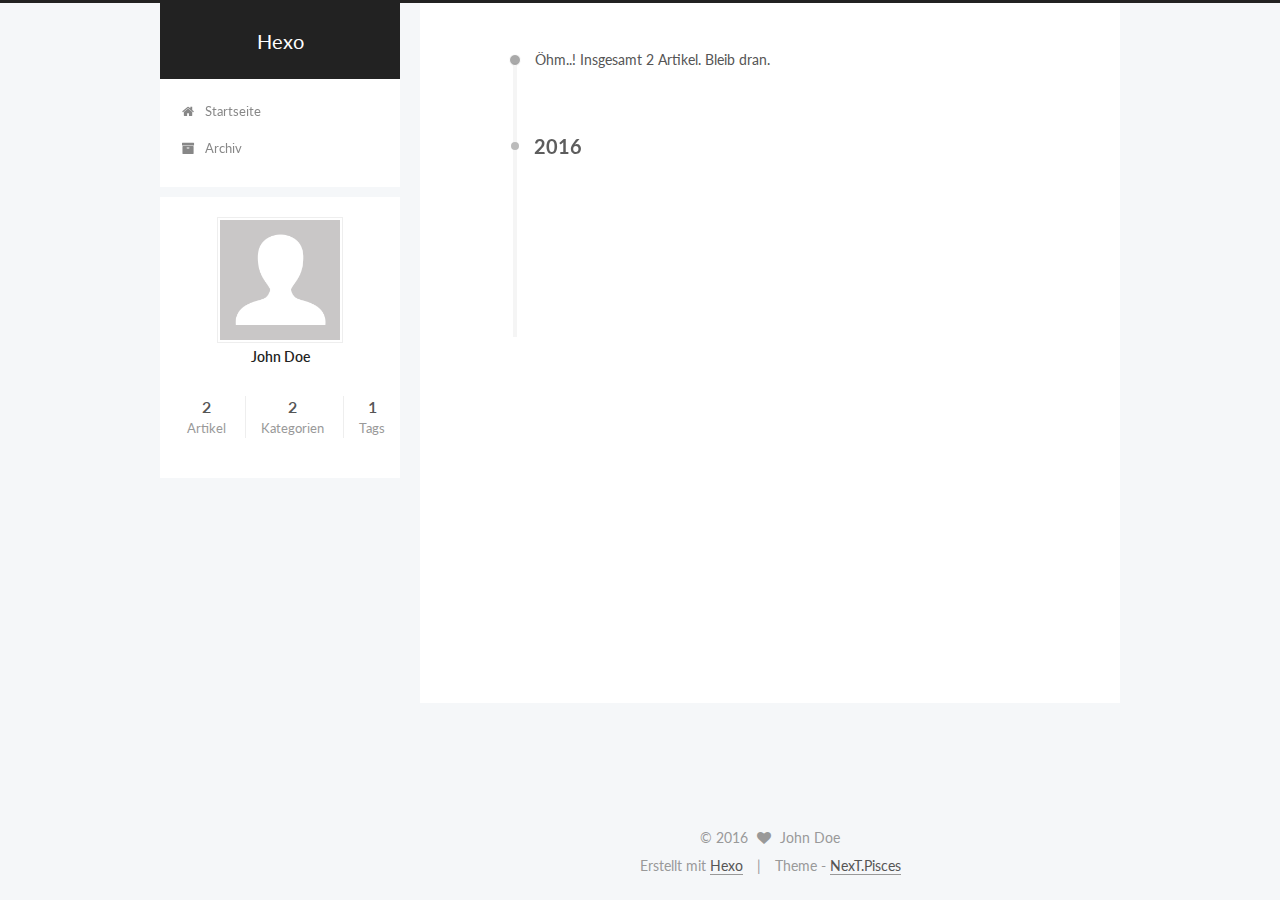
==== commit b5706f8d: "Site updated: 2016-11-17 18:48:47" ====
--- a/archives/index.html
+++ b/archives/index.html
@@ -247,9 +247,9 @@
 
       <h1 class="post-title">
         
-            <a class="post-title-link" href="/2016/11/16/iOS App 上架（Analysis 工具使用/" itemprop="url">
-              
-                <span itemprop="name">iOS App 上架（Analysis 工具使用</span>
+            <a class="post-title-link" href="/2016/11/16/UILabel中一个很多人都会踩的坑/" itemprop="url">
+              
+                <span itemprop="name">UILabel中一个很多人都会踩的坑</span>
               
             </a>
         
@@ -284,9 +284,9 @@
 
       <h1 class="post-title">
         
-            <a class="post-title-link" href="/2016/11/16/UILabel中一个很多人都会踩的坑/" itemprop="url">
-              
-                <span itemprop="name">UILabel中一个很多人都会踩的坑</span>
+            <a class="post-title-link" href="/2016/11/16/iOS App 上架（Analysis 工具使用/" itemprop="url">
+              
+                <span itemprop="name">iOS App 上架（Analysis 工具使用</span>
               
             </a>
         
--- a/css/main.css
+++ b/css/main.css
@@ -1682,7 +1682,7 @@
   width: 4px;
   height: 4px;
   border-radius: 50%;
-  background: #e8b0b3;
+  background: #ffffaf;
 }
 .links-of-blogroll {
   font-size: 13px;
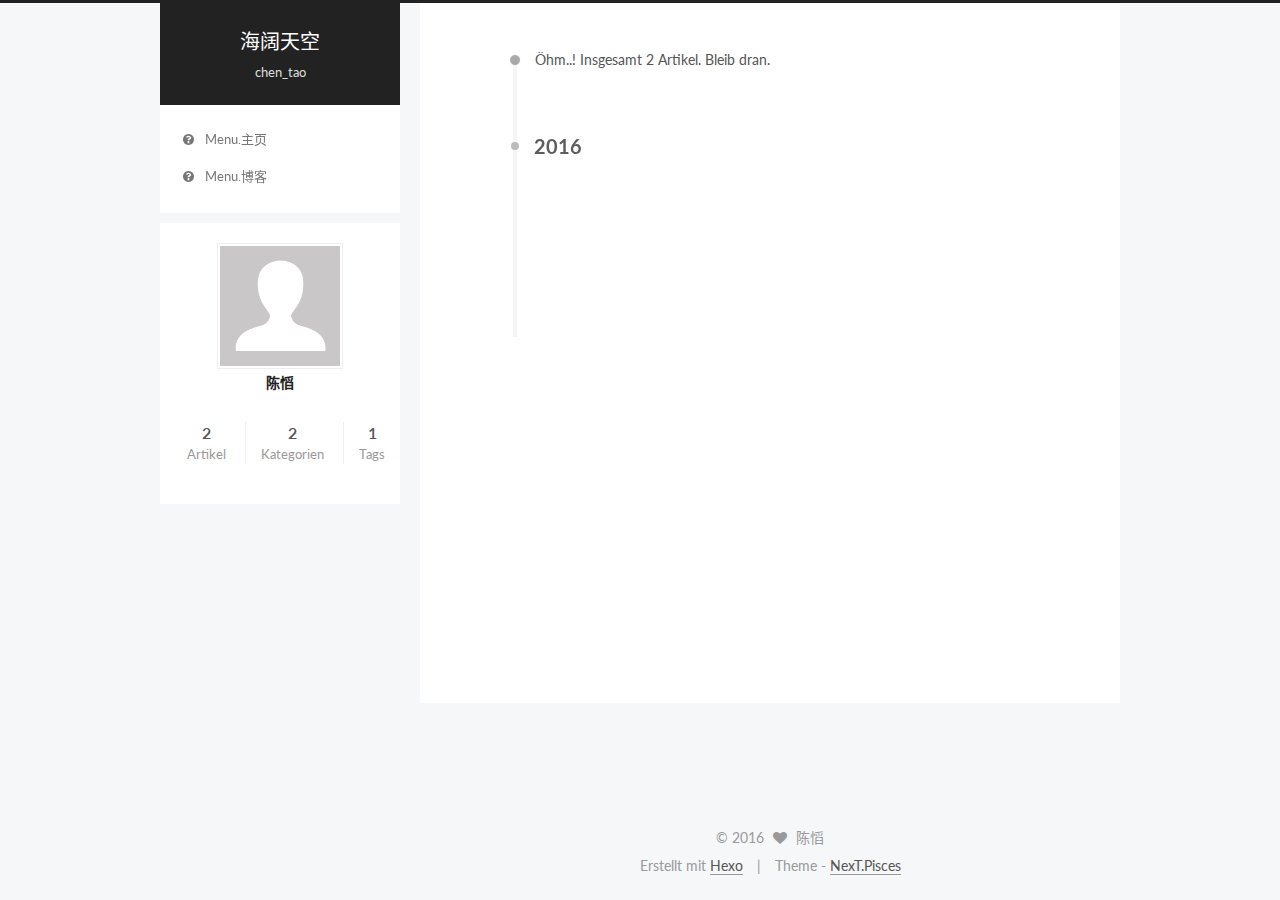
==== commit 27207822: "Site updated: 2016-11-18 18:26:14" ====
--- a/archives/index.html
+++ b/archives/index.html
@@ -5,7 +5,7 @@
   
 
 
-<html class="theme-next pisces use-motion" lang="">
+<html class="theme-next pisces use-motion" lang="zh-CN">
 <head>
   <meta charset="UTF-8"/>
 <meta http-equiv="X-UA-Compatible" content="IE=edge" />
@@ -85,11 +85,11 @@
 
 
 <meta property="og:type" content="website">
-<meta property="og:title" content="Hexo">
+<meta property="og:title" content="海阔天空">
 <meta property="og:url" content="http://yoursite.com/archives/index.html">
-<meta property="og:site_name" content="Hexo">
+<meta property="og:site_name" content="海阔天空">
 <meta name="twitter:card" content="summary">
-<meta name="twitter:title" content="Hexo">
+<meta name="twitter:title" content="海阔天空">
 
 
 
@@ -123,10 +123,10 @@
 
 
 
-  <title> Archiv | Hexo </title>
+  <title> Archiv | 海阔天空 </title>
 </head>
 
-<body itemscope itemtype="http://schema.org/WebPage" lang="">
+<body itemscope itemtype="http://schema.org/WebPage" lang="zh-CN">
 
   
 
@@ -154,11 +154,11 @@
   <div class="custom-logo-site-title">
     <a href="/"  class="brand" rel="start">
       <span class="logo-line-before"><i></i></span>
-      <span class="site-title">Hexo</span>
+      <span class="site-title">海阔天空</span>
       <span class="logo-line-after"><i></i></span>
     </a>
   </div>
-  <p class="site-subtitle"></p>
+  <p class="site-subtitle">chen_tao</p>
 </div>
 
 <div class="site-nav-toggle">
@@ -176,22 +176,22 @@
     <ul id="menu" class="menu">
       
         
-        <li class="menu-item menu-item-home">
+        <li class="menu-item menu-item-主页">
           <a href="/" rel="section">
             
-              <i class="menu-item-icon fa fa-fw fa-home"></i> <br />
+              <i class="menu-item-icon fa fa-fw fa-question-circle"></i> <br />
             
-            Startseite
+            menu.主页
           </a>
         </li>
       
         
-        <li class="menu-item menu-item-archives">
+        <li class="menu-item menu-item-博客">
           <a href="/archives" rel="section">
             
-              <i class="menu-item-icon fa fa-fw fa-archive"></i> <br />
+              <i class="menu-item-icon fa fa-fw fa-question-circle"></i> <br />
             
-            Archiv
+            menu.博客
           </a>
         </li>
       
@@ -286,7 +286,7 @@
         
             <a class="post-title-link" href="/2016/11/16/iOS App 上架（Analysis 工具使用/" itemprop="url">
               
-                <span itemprop="name">iOS App 上架（Analysis 工具使用</span>
+                <span itemprop="name">iOS App 上架（Analysis 工具使用)</span>
               
             </a>
         
@@ -342,13 +342,13 @@
         <div class="site-author motion-element" itemprop="author" itemscope itemtype="http://schema.org/Person">
           <img class="site-author-image" itemprop="image"
                src="/images/avatar.gif"
-               alt="John Doe" />
-          <p class="site-author-name" itemprop="name">John Doe</p>
+               alt="陈慆" />
+          <p class="site-author-name" itemprop="name">陈慆</p>
           <p class="site-description motion-element" itemprop="description"></p>
         </div>
         <nav class="site-state motion-element">
           <div class="site-state-item site-state-posts">
-            <a href="/archives">
+            <a href="/">
               <span class="site-state-item-count">2</span>
               <span class="site-state-item-name">Artikel</span>
             </a>
@@ -410,7 +410,7 @@
   <span class="with-love">
     <i class="fa fa-heart"></i>
   </span>
-  <span class="author" itemprop="copyrightHolder">John Doe</span>
+  <span class="author" itemprop="copyrightHolder">陈慆</span>
 </div>
 
 
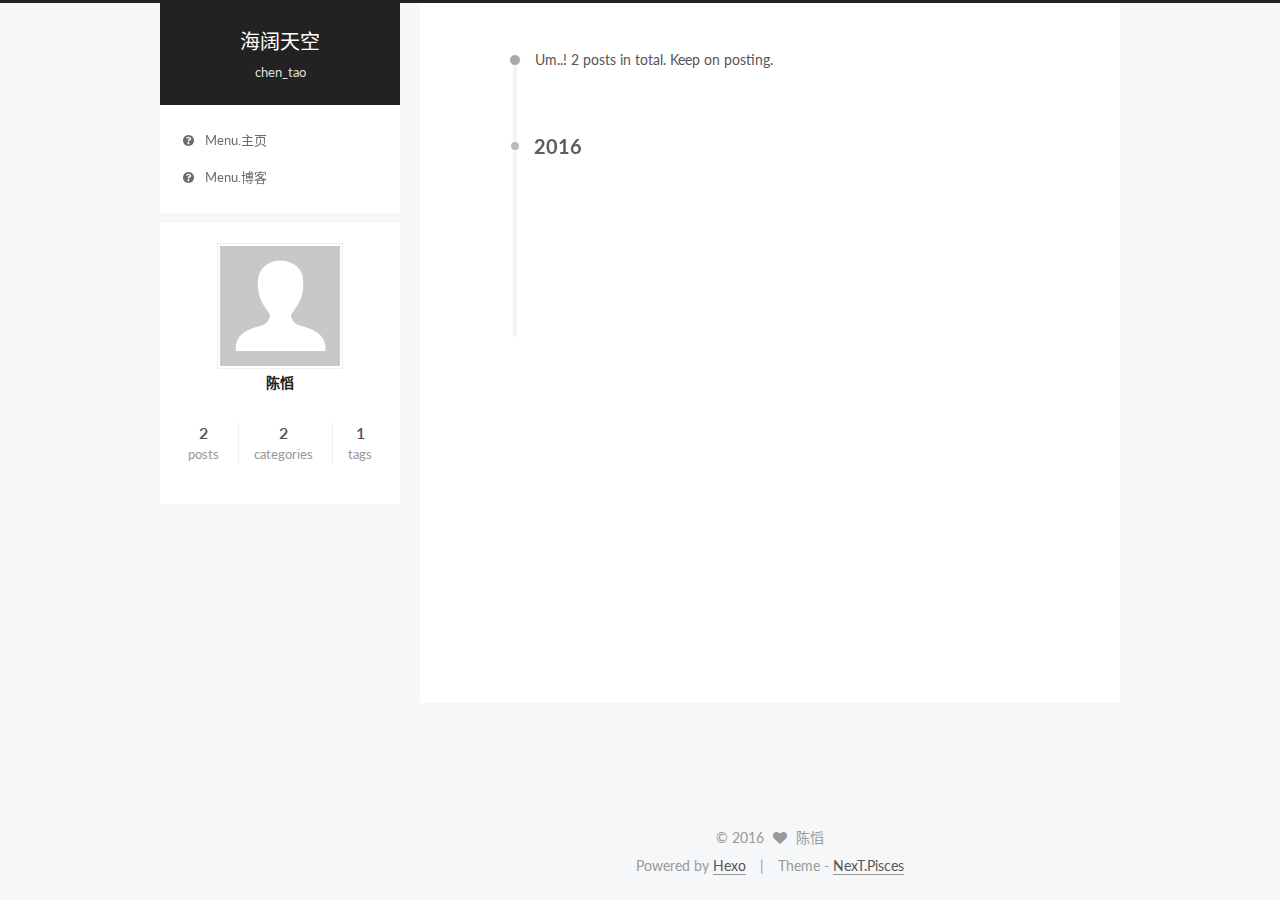
==== commit 4a33434b: "Site updated: 2016-11-18 18:26:48" ====
--- a/archives/index.html
+++ b/archives/index.html
@@ -123,7 +123,7 @@
 
 
 
-  <title> Archiv | 海阔天空 </title>
+  <title> Archive | 海阔天空 </title>
 </head>
 
 <body itemscope itemtype="http://schema.org/WebPage" lang="zh-CN">
@@ -223,7 +223,7 @@
       
         
       
-      Öhm..! Insgesamt 2 Artikel. Bleib dran.
+      Um..! 2 posts in total. Keep on posting.
     </span>
 
     
@@ -247,9 +247,9 @@
 
       <h1 class="post-title">
         
-            <a class="post-title-link" href="/2016/11/16/UILabel中一个很多人都会踩的坑/" itemprop="url">
-              
-                <span itemprop="name">UILabel中一个很多人都会踩的坑</span>
+            <a class="post-title-link" href="/2016/11/16/iOS App 上架（Analysis 工具使用/" itemprop="url">
+              
+                <span itemprop="name">iOS App 上架（Analysis 工具使用)</span>
               
             </a>
         
@@ -284,9 +284,9 @@
 
       <h1 class="post-title">
         
-            <a class="post-title-link" href="/2016/11/16/iOS App 上架（Analysis 工具使用/" itemprop="url">
-              
-                <span itemprop="name">iOS App 上架（Analysis 工具使用)</span>
+            <a class="post-title-link" href="/2016/11/16/UILabel中一个很多人都会踩的坑/" itemprop="url">
+              
+                <span itemprop="name">UILabel中一个很多人都会踩的坑</span>
               
             </a>
         
@@ -350,7 +350,7 @@
           <div class="site-state-item site-state-posts">
             <a href="/">
               <span class="site-state-item-count">2</span>
-              <span class="site-state-item-name">Artikel</span>
+              <span class="site-state-item-name">posts</span>
             </a>
           </div>
 
@@ -358,7 +358,7 @@
             <div class="site-state-item site-state-categories">
               
                 <span class="site-state-item-count">2</span>
-                <span class="site-state-item-name">Kategorien</span>
+                <span class="site-state-item-name">categories</span>
               
             </div>
           
@@ -367,7 +367,7 @@
             <div class="site-state-item site-state-tags">
               
                 <span class="site-state-item-count">1</span>
-                <span class="site-state-item-name">Tags</span>
+                <span class="site-state-item-name">tags</span>
               
             </div>
           
@@ -415,7 +415,7 @@
 
 
 <div class="powered-by">
-  Erstellt mit  <a class="theme-link" href="https://hexo.io">Hexo</a>
+  Powered by <a class="theme-link" href="https://hexo.io">Hexo</a>
 </div>
 
 <div class="theme-info">
--- a/css/main.css
+++ b/css/main.css
@@ -1682,7 +1682,7 @@
   width: 4px;
   height: 4px;
   border-radius: 50%;
-  background: #ffffaf;
+  background: #2b32bb;
 }
 .links-of-blogroll {
   font-size: 13px;
